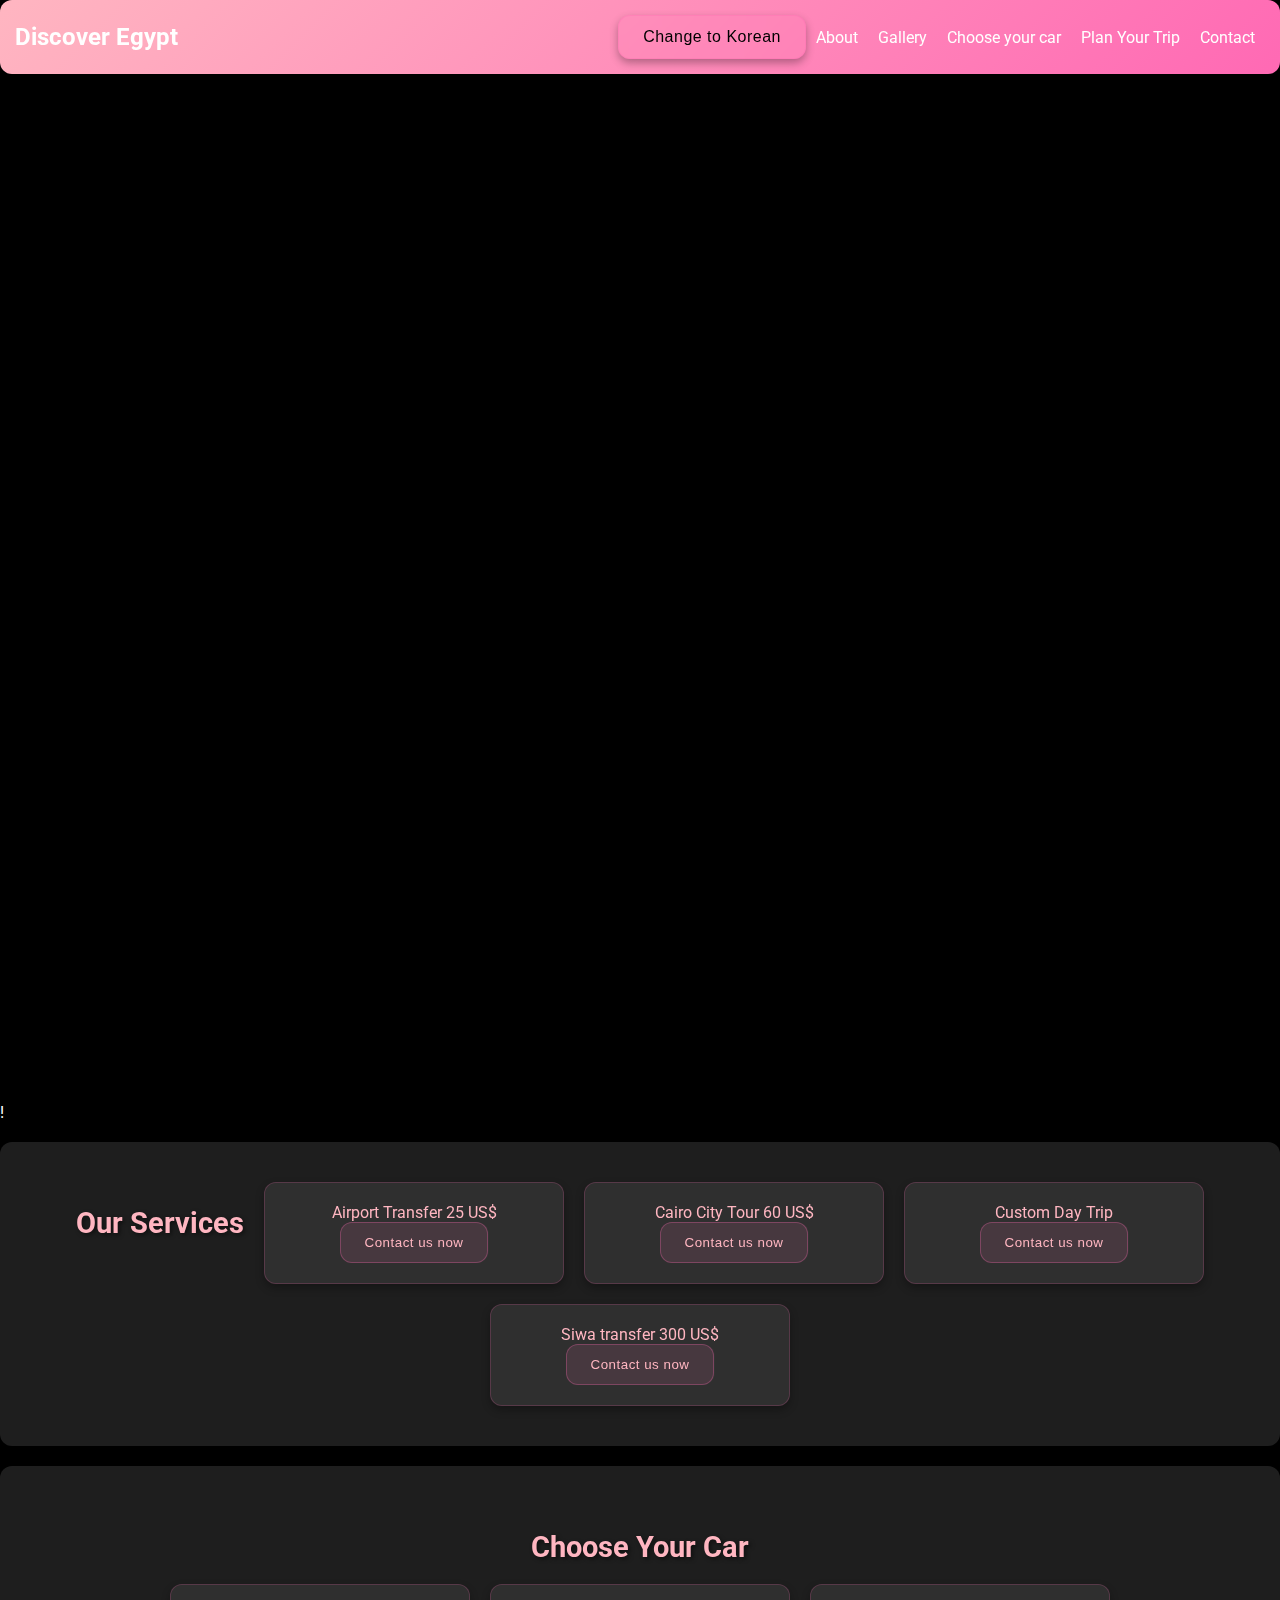
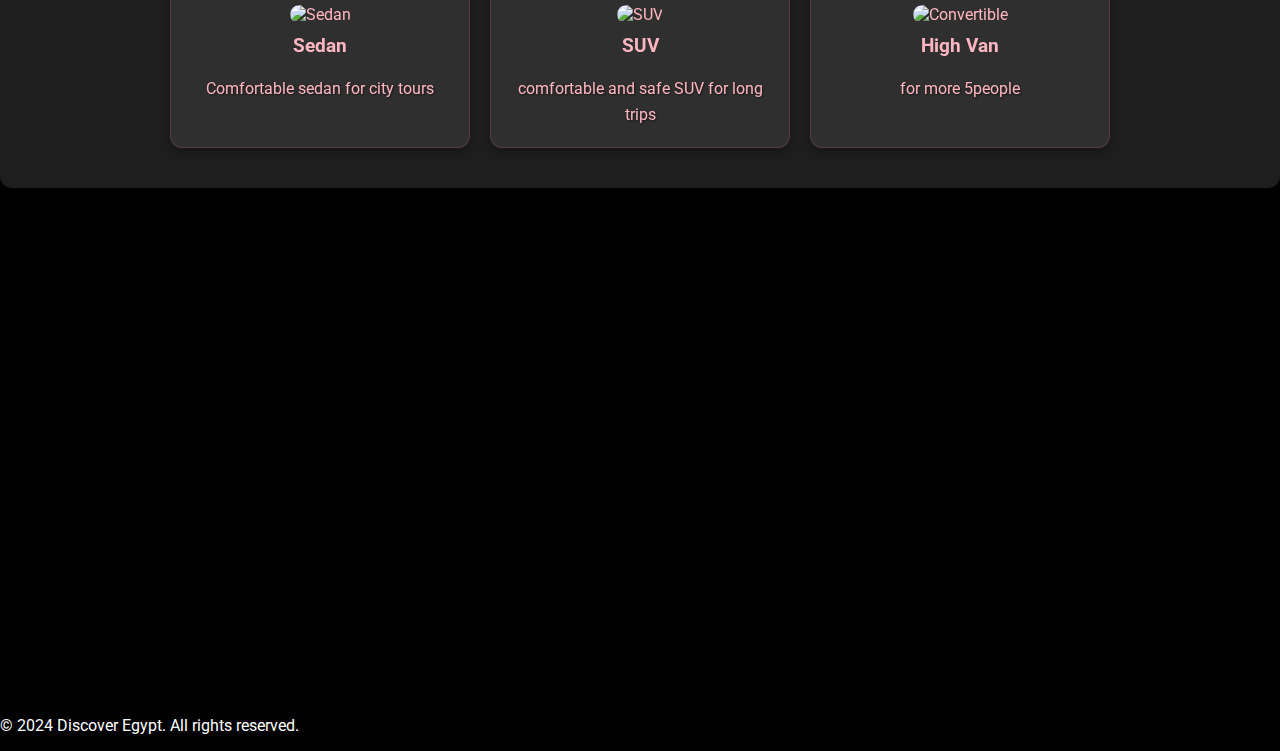
==== index.html @ d95c3686 "Update index.html" ====
<!DOCTYPE html>
<html lang="en">
<head>
    <meta charset="UTF-8">
    <meta name="viewport" content="width=device-width, initial-scale=1.0">
    <title>Discover Egypt - Plan Your Trip</title>
    <link href="https://fonts.googleapis.com/css2?family=Roboto:wght@300;400;700&display=swap" rel="stylesheet">
    <link rel="stylesheet" href="styles.css">
</head>
<body>
    <header>
        <h1 id="header-title">Discover Egypt</h1>
        <button id="language-toggle">Change to Korean</button>
        <nav>
            <a href="#about" class="nav-link">About</a>
            <a href="#Gallery" class="nav-link">Gallery</a>
            <a href="#chooseCar" class="nav-link">Choose your car</a>
            <a href="#trip-form" class="nav-link">Plan Your Trip</a>
            <a href="#contact" class="nav-link">Contact</a>
        </nav>
    </header>

    <!-- About Section (English) -->
    <section id="about" class="fade-in english">
        <h2>About Us</h2>
        <p>
            Discover Egypt offers the ultimate guide to exploring the beauty and history of Egypt. From majestic pyramids to serene beaches, our mission is to help you experience the wonders of Egypt.
        </p>
    </section>

    <!-- About Section (Korean) -->
    <section id="about-korean" class="fade-in korean">
        <h2>우리에 대해</h2>
        <p>
            Discover Egypt는 이집트의 아름다움과 역사를 탐험할 수 있는 궁극적인 가이드를 제공합니다. 웅장한 피라미드부터 평화로운 해변까지, 우리의 임무는 여러분이 이집트의 경이로움을 경험할 수 있도록 돕는 것입니다.
        </p>
    </section>

    <!-- Gallery Section (English) -->
    <section id="Gallery" class="fade-in english">
        <h2>Gallery</h2>
        <div class="carousel">
            <div class="carousel-wrapper">
                <div class="carousel-item">
                    <figure>
                        <img src="https://images.pexels.com/photos/3185480/pexels-photo-3185480.jpeg?auto=compress&cs=tinysrgb&w=1260&h=750&dpr=2" alt="Pyramids">
                        <figcaption>Pyramids</figcaption>
                    </figure>
                </div>
                <div class="carousel-item">
                    <figure>
                        <img src="https://images.pexels.com/photos/6523537/pexels-photo-6523537.jpeg?auto=compress&cs=tinysrgb&w=1260&h=750&dpr=2" alt="Sakara Pyramid">
                        <figcaption>Saqqara pyramid</figcaption>
                    </figure>
                </div>
                <div class="carousel-item">
                    <figure>
                        <img src="https://images.unsplash.com/photo-1729956816147-92d4d2ef48ac?q=80&w=2670&auto=format&fit=crop&ixlib=rb-4.0.3&ixid=M3wxMjA3fDB8MHxwaG90by1wYWdlfHx8fGVufDB8fHx8fA%3D%3D" alt="khan El-khalili">
                        <figcaption>khan El-khalili</figcaption>
                    </figure>
                </div>
                <div class="carousel-item">
                    <figure>
                        <img src="https://d3rr2gvhjw0wwy.cloudfront.net/uploads/activity_headers/318035/2000x2000-0-70-60f838d50ea9538464db82be94c986f3.jpg" alt="Siwa salt lake">
                        <figcaption>Siwa salt lake</figcaption>
                    </figure>
                    <div class="carousel-item">
                        <figure>
                            <img src="https://images.pexels.com/photos/23030586/pexels-photo-23030586/free-photo-of-people-in-abu-simbel-in-egypt.jpeg?auto=compress&cs=tinysrgb&w=1260&h=750&dpr=2" alt="Luxor">
                            <figcaption>Luxor</figcaption>
                        </figure>
                </div>
            </div>
        </div>
    </section>

    <!-- Gallery Section (Korean) -->
    <section id="gallery-korean" class="fade-in korean">
        <h2>갤러리</h2>
        <div class="carousel">
            <div class="carousel-wrapper">
                <div class="carousel-item">
                    <figure>
                        <img src="https://images.pexels.com/photos/3185480/pexels-photo-3185480.jpeg?auto=compress&cs=tinysrgb&w=1260&h=750&dpr=2" alt="피라미드">
                        <figcaption>피라미드</figcaption>
                    </figure>
                </div>
                <div class="carousel-item">
                    <figure>
                        <img src="https://images.pexels.com/photos/6523537/pexels-photo-6523537.jpeg?auto=compress&cs=tinysrgb&w=1260&h=750&dpr=2" alt="사카라피라미드">
                        <figcaption>사카라피라미드</figcaption>
                    </figure>
                </div>
                <div class="carousel-item">
                    <figure>
                        <img src="https://images.unsplash.com/photo-1729956816147-92d4d2ef48ac?q=80&w=2670&auto=format&fit=crop&ixlib=rb-4.0.3&ixid=M3wxMjA3fDB8MHxwaG90by1wYWdlfHx8fGVufDB8fHx8fA%3D%3D" alt="칸앤칼릴리시장">
                        <figcaption>칸앤칼릴리시장</figcaption>
                    </figure>
                </div>
                <div class="carousel-item">
                    <figure>
                        <img src="https://d3rr2gvhjw0wwy.cloudfront.net/uploads/activity_headers/318035/2000x2000-0-70-60f838d50ea9538464db82be94c986f3.jpg" alt="시와-소금호수">
                        <figcaption>시와-소금호수</figcaption>
                    </figure>
                </div>
                <div class="carousel-item">
                    <figure>
                        <img src="https://images.pexels.com/photos/23030586/pexels-photo-23030586/free-photo-of-people-in-abu-simbel-in-egypt.jpeg?auto=compress&cs=tinysrgb&w=1260&h=750&dpr=2" alt="룩소르">
                        <figcaption>룩소르</figcaption>
                    </figure>
                </div>
            </div>
            </div>
        </div>
    </section>

 !<!-- Services Section -->
 <section id="services">
     <!-- English Version -->
     <div class="services-content" id="services-english">
         <h2>Our Services</h2>
         <div class="service-item">
             <span>Airport Transfer</span>
             <span class="price">25 US$</span>
             <button class="service-button">Contact us now</button>
         </div>
         <div class="service-item">
             <span>Cairo City Tour</span>
             <span class="price">60 US$</span>
             <button class="service-button">Contact us now</button>
         </div>
         <div class="service-item">
             <span>Custom Day Trip</span>
             <span class="price"></span>
             <button class="service-button">Contact us now</button>
         </div>
         <div class="service-item">
             <span>Siwa transfer</span>
             <span class="price">300 US$</span>
             <button class="service-button">Contact us now</button>
         </div>
     </div>
 
     <!-- Korean Version -->
     <div class="services-content" id="services-korean" style="display: none;">
         <h2>우리의 서비스</h2>
         <div class="service-item">
             <span>공항 픽업 서비스</span>
             <span class="price">25 US$</span>
             <!-- Removed button -->
         </div>
         <div class="service-item">
             <span>카이로 시티 투어</span>
             <span class="price">60 US 부터</span>
             <!-- Removed button -->
         </div>
         <div class="service-item">
             <span>다른지역 맞춤투어(맞춤투어)</span>
             <span class="price">문의하기</span>
             <!-- Removed button -->
         </div>
         <div class="service-item">
             <span>시와 왕복차량</span>
             <span class="price">300 US 부터</span>
             <!-- Removed button -->
         </div>

         <div class="service-item">
            <span>룩소르, 아스완 맞춤 일정가능</span>
         
            <!-- Removed button -->
            <div class="service-item">
                <span>카카오톡으로 모든 여정 문의시 할인가능</span>
        </div>
     </div>
 </section>

<!-- Choose Your Car Section -->
<section id="chooseCar">
    <h2 class="english">Choose Your Car</h2>
    <h2 class="korean">차량 선택</h2>
    <div class="car-gallery">
        <div class="car-item">
            <img src="path/to/sedan.jpg" alt="Sedan">
            <h3 class="english">Sedan</h3>
            <h3 class="korean">세단</h3>
            <p class="english">Comfortable sedan for city tours</p>
            <p class="korean">도시 투어를 위한 편안한 세단</p>
        </div>
        <div class="car-item">
            <img src="path/to/suv.jpg" alt="SUV">
            <h3 class="english">SUV</h3>
            <h3 class="korean">SUV</h3>
            <p class="english">comfortable and safe SUV for long trips</p>
            <p class="korean"> 안전하고 편안한 여정을 위한 차량</p>
        </div>
        <div class="car-item">
            <img src="https://images.unsplash.com/photo-1722088354375-3c64b4d994b6?q=80&w=2574&auto=format&fit=crop&ixlib=rb-4.0.3&ixid=M3wxMjA3fDB8MHxwaG90by1wYWdlfHx8fGVufDB8fHx8fA%3D%3D" alt="Convertible">
            <h3 class="english">High Van</h3>
            <h3 class="korean">벤 </h3>
            <p class="english">for more 5people</p>
            <p class="korean">5 인 이상을 위한 차량 (최대 10명)</p>
        </div>
    </div>
</section>

<!-- Plan Trip Section (English) -->
<section id="trip-form" class="fade-in english">
    <h2>Plan Your Trip</h2>
    <form id="tripFormEnglish">
        <select name="destination" required>
            <option value="" disabled selected>Choose a Destination</option>
            <option value="Cairo">Cairo</option>
            <option value="Luxor">Luxor</option>
            <option value="Aswan">Aswan</option>
        </select>
        <input type="date" name="travel-date" required>
        <input type="number" name="travelers" placeholder="Number of Travelers" required>
        <textarea name="message" placeholder="Additional Information"></textarea>
        <input type="email" name="email" placeholder="Your Email" required>
        <!-- Honeypot input to prevent spam -->
        <input type="hidden" name="_gotcha" style="display:none !important">
        <button type="submit">Submit</button>
    </form>
</section>

<!-- Plan Trip Section (Korean) -->
<section id="trip-form-korean" class="fade-in korean">
    <h2>예약문의</h2>
    <form id="tripFormKorean">
        <select name="destination" required>
            <option value="" disabled selected>목적지 선택</option>
            <option value="Cairo">카이로</option>
            <option value="Luxor">룩소르</option>
            <option value="Aswan">아스완</option>
        </select>
        <input type="date" name="travel-date" required>
        <input type="number" name="travelers" placeholder="여행자 수" required>
        <textarea name="message" placeholder="인원/날짜(0박0일)/캐리어갯수"></textarea>
        <input type="email" name="email" placeholder="이메일" required>
        <!-- Honeypot input to prevent spam -->
        <input type="hidden" name="_gotcha" style="display:none !important">
        <button type="submit">제출</button>
    </form>
</section>

<!-- Include EmailJS SDK -->
<script src="https://cdn.emailjs.com/dist/email.min.js"></script>
<script>
    (function () {
        emailjs.init("01VhV64gOdkVKx9jQ"); // Replace with your EmailJS user ID
    })();

    document.getElementById('tripFormEnglish').addEventListener('submit', function(event) {
        event.preventDefault();
        emailjs.sendForm('service_stb1w38', 'template_ue5kf3f', this)
            .then(function() {
                alert('Your trip plan has been submitted successfully!');
            }, function(error) {
                alert('Failed to submit your trip plan. Please try again.');
            });
    });

    document.getElementById('tripFormKorean').addEventListener('submit', function(event) {
        event.preventDefault();
        emailjs.sendForm('service_stb1w38', 'template_ue5kf3f', this)
            .then(function() {
                alert('여행 계획이 성공적으로 제출되었습니다!');
            }, function(error) {
                alert('여행 계획 제출에 실패했습니다. 다시 시도해 주세요.');
            });
    });
</script>

<!-- Contact Us Section (English) -->
<section id="contact" class="fade-in english">
    <h2>Contact Us</h2>
    <div class="contact-methods">
        <a href="https://api.whatsapp.com/send?phone=YOUR_PHONE_NUMBER" target="_blank" class="contact-link">
            <img src="https://upload.wikimedia.org/wikipedia/commons/thumb/6/6b/WhatsApp.svg/1024px-WhatsApp.svg.png" class="contact-icon">
            <span>Contact us on WhatsApp</span>
        </a>
        <a href="https://open.kakao.com/o/YOUR_KAKAO_LINK" target="_blank" class="contact-link">
            <img src="https://upload.wikimedia.org/wikipedia/commons/thumb/e/e3/KakaoTalk_logo.svg/1200px-KakaoTalk_logo.svg.png" class="contact-icon">
            <span>Contact us on KakaoTalk</span>
        </a>
    </div>
</section>

<!-- Contact Us Section (Korean) -->
<section id="contact-korean" class="fade-in korean">
    <h2>문의하기</h2>
    <div class="contact-methods">
        <a href="https://api.whatsapp.com/send?phone=YOUR_PHONE_NUMBER" target="_blank" class="contact-link">
            <img src="https://upload.wikimedia.org/wikipedia/commons/thumb/6/6b/WhatsApp.svg/1024px-WhatsApp.svg.png" class="contact-icon">
            <span>WhatsApp으로 문의하기</span>
        </a>
        <a href="https://open.kakao.com/o/YOUR_KAKAO_LINK" target="_blank" class="contact-link">
            <img src="https://upload.wikimedia.org/wikipedia/commons/thumb/e/e3/KakaoTalk_logo.svg/1200px-KakaoTalk_logo.svg.png" class="contact-icon">
            <span>카카오톡으로 문의하기</span>
        </a>
    </div>
</section>

    <footer>
        <p>&copy; 2024 Discover Egypt. All rights reserved.</p>
    </footer>

    <button id="back-to-top">Top</button>

    <div id="imageViewerContainer"></div>
    
    <!-- Image Viewer Container -->
    <div id="fullscreenViewer" class="fullscreen-viewer">
        <div class="viewer-content">
            <img src="" alt="Enlarged view">
            <button class="close-button">&times;</button>
        </div>
    </div>

    <script src="scripts.js"></script>

    <style>
        .contact-methods {
            display: flex;
            flex-direction: column;
            align-items: center;
            gap: 20px;
            margin-top: 20px;
        }
        .contact-link {
            display: flex;
            align-items: center;
            text-decoration: none;
            color: #333;
            font-size: 18px;
            transition: color 0.3s ease;
        }
        .contact-link:hover {
            color: #007BFF;
        }
        .contact-icon {
            width: 40px;
            height: 40px;
            margin-right: 10px;
        }
    </style>
</body>
</html>
---- styles.css ----
/* General Styling */
body {
    font-family: 'Roboto', sans-serif;
    margin: 0;
    padding: 0;
    background: #000000; /* Ensured background is black */
    color: #ffffff;
}

header {
    display: flex;
    justify-content: space-between;
    align-items: center;
    padding: 15px;
    background: var(--gradient-primary);
    color: #ffffff; /* Ensured text color is white */
    box-shadow: 0 4px 8px rgba(0, 0, 0, 0.3);
    border-radius: var(--border-radius);
    backdrop-filter: blur(5px);
    transition: var(--transition-smooth);
}

header h1 {
    margin: 0;
    font-size: 1.5rem;
}

nav {
    display: flex;
}

nav a {
    margin: 0 10px;
    color: #ffffff; /* Ensured text color is white */
    text-decoration: none;
    font-size: 1rem;
    transition: color 0.3s;
}

nav a:hover {
    color: #ffb6c1;
}

/* Language Button */
#language-toggle {
    background: rgba(255, 105, 180, 0.1);
    color: #000000; /* Ensured text color is black */
    border: 1px solid rgba(255, 105, 180, 0.3);
    padding: 12px 24px;
    font-size: 1rem;
    cursor: pointer;
    border-radius: var(--border-radius);
    margin-left: auto;
    box-shadow: 0 4px 8px rgba(0, 0, 0, 0.3);
    backdrop-filter: blur(5px);
    transition: var(--transition-smooth);
    font-weight: 500;
    letter-spacing: 0.5px;
}

#language-toggle:hover {
    background: var(--gradient-primary);
    transform: translateY(-2px);
    box-shadow: var(--shadow-soft);
}

/* Section Styles */
section {
    padding: 40px 20px;
    background: #1e1e1e; /* Dark background for sections */
    text-align: center;
    transition: opacity 0.5s ease-in-out;
    border-radius: var(--border-radius);
    box-shadow: 0 4px 8px rgba(0, 0, 0, 0.3);
    margin: 20px 0;
    backdrop-filter: blur(5px);
    transition: var(--transition-smooth);
}

section h2 {
    color: #ffb6c1;
    margin-bottom: 20px;
    font-size: 1.8rem;
    text-shadow: 2px 2px 4px rgba(0, 0, 0, 0.5);
}

section p {
    max-width: 800px;
    margin: auto;
    line-height: 1.6;
    font-size: 1rem;
    text-shadow: 1px 1px 2px rgba(0, 0, 0, 0.5);
}

/* Plan Your Trip Form */
#tripForm {
    display: flex;
    flex-direction: column;
    align-items: center;
    gap: 20px;
    width: 100%;
    max-width: 1200px;
    margin: 0 auto;
    padding: 20px;
}

#tripForm .form-group {
    display: flex;
    flex-direction: column;
    width: 100%;
    max-width: 500px;
    margin: 10px 0;
}

#tripForm .form-group label {
    margin-bottom: 5px;
    color: #ffb6c1;
}

#tripForm select,
#tripForm input,
#tripForm textarea,
#tripForm button {
    width: 100%;
    padding: 15px;
    border: none;
    border-radius: var(--border-radius);
    font-size: 1rem;
    box-shadow: 0 4px 8px rgba(0, 0, 0, 0.3);
    background: #333333;
    color: #ffb6c1;
    transition: var(--transition-smooth);
    backdrop-filter: blur(5px);
    border: 1px solid rgba(255, 105, 180, 0.2);
}

#tripForm select option {
    background: #333333;
    color: #ffb6c1;
}

#tripForm button {
    background: #ff69b4;
    color: #fff;
    cursor: pointer;
}

#tripForm button:hover {
    background: #ff1493;
}

/* Our Services Section */
.services-content {
    display: flex;
    flex-wrap: wrap;
    justify-content: center;
    gap: 20px;
}

#services-english,
#services-korean {
    width: 100%;
    transition: display 0.3s ease;
}

.show-korean #services-english {
    display: none;
}

.show-korean #services-korean {
    display: flex !important;
    flex-wrap: wrap;
    justify-content: center;
    gap: 20px;
}

.service-item {
    background: rgba(51, 51, 51, 0.8); /* Dark background */
    color: #ffb6c1; /* Pink text */
    padding: 20px;
    border-radius: var(--border-radius);
    box-shadow: 0 4px 8px rgba(0, 0, 0, 0.3);
    text-align: center;
    transition: transform 0.3s ease, box-shadow 0.3s ease;
    flex: 1;
    min-width: 250px;
    max-width: 300px;
    backdrop-filter: blur(5px);
    border: 1px solid rgba(255, 105, 180, 0.2);
    transition: var(--transition-smooth);
}

.service-item:hover {
    transform: translateY(-5px) scale(1.02);
    box-shadow: var(--shadow-soft);
    border-color: rgba(255, 105, 180, 0.4);
}

/* Contact Us Section */
#contact a {
    color: #ffb6c1; /* Pink text */
    text-decoration: none;
    transition: color 0.3s;
}

#contact a:hover {
    color: #ff69b4;
}

/* Smooth Transitions */
html {
    scroll-behavior: smooth;
}

.fade-in {
    opacity: 0;
    transition: opacity 0.5s ease-in-out;
}

.fade-in.visible {
    opacity: 1;
}

/* Back to Top Button */
#back-to-top {
    position: fixed;
    bottom: 20px;
    right: 20px;
    background: rgba(255, 105, 180, 0.1);
    color: #000000; /* Ensured text color is black */
    border: 1px solid rgba(255, 105, 180, 0.3);
    padding: 12px 24px;
    font-size: 1rem;
    cursor: pointer;
    border-radius: var(--border-radius);
    display: none;
    box-shadow: 0 4px 8px rgba(0, 0, 0, 0.3);
    backdrop-filter: blur(5px);
    transition: var(--transition-smooth);
    font-weight: 500;
    letter-spacing: 0.5px;
}

#back-to-top:hover {
    background: var(--gradient-primary);
    transform: translateY(-2px);
    box-shadow: var(--shadow-soft);
}

/* Carousel Styles */
.carousel {
    position: relative;
    overflow: hidden;
    width: 100%;
    max-width: 800px;
    margin: 0 auto;
    border-radius: var(--border-radius);
    box-shadow: 0 4px 8px rgba(0, 0, 0, 0.3);
    display: flex;
    flex-direction: column;
    overflow: hidden;
    backdrop-filter: blur(5px);
}

.carousel img {
    width: 100%;
    max-height: 800px; /* Increased size */
    object-fit: cover;
    transition: transform 0.3s ease, box-shadow 0.3s ease;
    border-radius: var(--border-radius);
    margin-bottom: 20px;
    transition: var(--transition-smooth);
}

.carousel img:hover {
    transform: scale(1.05);
    box-shadow: 0 4px 20px rgba(0, 0, 0, 0.5);
}

.carousel-wrapper {
    display: flex;
    flex-direction: column;
    transition: transform 0.5s ease;
}

.carousel-item {
    margin: 20px 0;
}

/* Hide Korean content by default */
.korean {
    display: none;
}

/* Show Korean content when activated */
.show-korean .korean {
    display: block;
}

.show-korean .english {
    display: none;
}

/* Modal Styles */
.modal {
    display: none;
    position: fixed;
    z-index: 999;
    padding-top: 50px;
    left: 0;
    top: 0;
    width: 100%;
    height: 100%;
    background-color: rgba(0, 0, 0, 0.9); /* Dark background */
}

.modal-content {
    margin: auto;
    display: block;
    width: 90%;
    max-width: 1200px;
    max-height: 90vh;
    object-fit: contain;
    background: #1e1e1e; /* Dark background */
    border: 1px solid #ff69b4;
    border-radius: var(--border-radius);
    backdrop-filter: blur(15px);
}

.close {
    position: absolute;
    right: 35px;
    top: 15px;
    color: #f1f1f1; /* Light color for close button */
    font-size: 40px;
    font-weight: bold;
    cursor: pointer;
}

#modalCaption {
    margin: auto;
    display: block;
    width: 80%;
    max-width: 700px;
    text-align: center;
    color: #cccccc; /* Light color for caption */
    padding: 10px 0;
    height: 150px;
}

/* Full Screen Image Styles */
.fullscreen-image {
    position: fixed;
    top: 0;
    left: 0;
    right: 0;
    bottom: 0;
    z-index: 9999;
    background: rgba(0, 0, 0, 0.9);
    backdrop-filter: blur(5px);
}

.fullscreen-overlay {
    width: 100%;
    height: 100%;
    display: flex;
    justify-content: center;
    align-items: center;
    position: relative;
}

.fullscreen-overlay img {
    max-width: 90%;
    max-height: 90vh;
    object-fit: contain;
    border-radius: var(--border-radius);
    box-shadow: var(--shadow-soft);
    animation: fadeIn 0.3s ease-in-out;
}

.close-fullscreen {
    position: absolute;
    top: 20px;
    right: 20px;
    background: transparent;
    border: none;
    color: #fff;
    font-size: 2rem;
    cursor: pointer;
    padding: 10px;
    transition: var(--transition-smooth);
}

.close-fullscreen:hover {
    transform: scale(1.1);
    color: #ffb6c1;
}

@keyframes fadeIn {
    from { opacity: 0; transform: scale(0.9); }
    to { opacity: 1; transform: scale(1); }
}

/* Fullscreen Image Viewer */
.fullscreen-viewer {
    position: fixed;
    top: 0;
    left: 0;
    width: 100%;
    height: 100%;
    background: rgba(0, 0, 0, 0.95);
    display: none;
    opacity: 0;
    z-index: 99999;
    transition: opacity 0.3s ease;
}

.fullscreen-viewer.active {
    display: flex;
    opacity: 1;
}

.viewer-content {
    position: relative;
    width: 100%;
    height: 100%;
    display: flex;
    align-items: center;
    justify-content: center;
}

.viewer-content img {
    max-width: 90%;
    max-height: 90vh;
    object-fit: contain;
    transform: scale(0.95);
    transition: transform 0.3s ease;
}

.fullscreen-viewer.active img {
    transform: scale(1);
}

.close-button {
    position: absolute;
    top: 20px;
    right: 20px;
    background: transparent;
    border: none;
    color: white;
    font-size: 40px;
    cursor: pointer;
    padding: 10px;
    z-index: 100000;
}

.close-button:hover {
    color: #ff69b4;
}

/* Image Viewer Styles */
.image-viewer-overlay {
    position: fixed;
    top: 0;
    left: 0;
    width: 100%;
    height: 100%;
    background-color: rgba(0, 0, 0, 0.95);
    z-index: 99999;
    display: none;
    opacity: 0;
    transition: opacity 0.3s ease;
}

.image-viewer-overlay.active {
    display: flex;
    opacity: 1;
    justify-content: center;
    align-items: center;
}

.image-viewer-content {
    position: relative;
    max-width: 90%;
    max-height: 90vh;
}

.image-viewer-content img {
    max-width: 100%;
    max-height: 90vh;
    object-fit: contain;
    transform: scale(0.95);
    transition: transform 0.3s ease;
}

.image-viewer-overlay.active img {
    transform: scale(1);
}

.image-viewer-close {
    position: absolute;
    top: -40px;
    right: -40px;
    color: white;
    font-size: 30px;
    cursor: pointer;
    padding: 10px;
}

/* Responsive Design */
@media (max-width: 768px) {
    header {
        flex-direction: column;
        align-items: flex-start;
    }

    nav {
        flex-direction: column;
        align-items: flex-start;
    }

    nav a {
        margin: 5px 0;
    }

    #language-toggle {
        margin: 10px 0;
    }

    section {
        padding: 30px 15px;
    }

    section h2 {
        font-size: 1.5rem;
    }

    section p {
        font-size: 0.9rem;
    }

    .carousel img {
        max-height: 500px; /* Increased size for mobile */
    }

    :root {
        --border-radius: 8px;
    }
    
    .service-item {
        margin: 10px;
    }
    
    input,
    select,
    textarea,
    button {
        padding: 14px 20px;
    }
}

/* Accessibility Improvements */
* {
    box-sizing: border-box;
}

*:focus {
    outline: none;
    box-shadow: 0 0 0 3px rgba(255, 182, 193, 0.3);
}

*:focus-visible {
    outline: none;
    box-shadow: 0 0 0 2px #ffb6c1;
}

/* Performance Optimizations */
img {
    width: 100%;
    height: 100%;
    object-fit: cover;
}

img.lazy {
    width: 100%;
    height: 100%;
    object-fit: cover;
    opacity: 0;
    transition: opacity 0.5s ease-in-out;
}

img.lazy.loaded {
    opacity: 1;
}

/* Full-size Image on Click */
img.full-size {
    display: none;
    position: fixed;
    z-index: 1000;
    top: 50%;
    left: 50%;
    transform: translate(-50%, -50%);
    max-width: 100%;
    max-height: 100%;
    border-radius: 0;
    box-shadow: 0 4px 20px rgba(0, 0, 0, 0.5);
}

img.full-size.visible {
    display: block;
}

/* Form Elements */
input,
select,
textarea,
button {
    background: rgba(51, 51, 51, 0.8);
    color: #ffb6c1;
    border: 1px solid rgba(255, 105, 180, 0.3);
    transition: var(--transition-smooth);
    backdrop-filter: blur(5px);
    border-radius: var(--border-radius);
}

input:hover,
select:hover,
textarea:hover,
button:hover {
    background: rgba(51, 51, 51, 0.9);
    border-color: rgba(255, 105, 180, 0.6);
    box-shadow: 0 0 15px rgba(255, 182, 193, 0.2);
}

input:focus,
select:focus,
textarea:focus,
button:focus {
    background: rgba(51, 51, 51, 1);
    border-color: #ff69b4;
    box-shadow: 0 0 20px rgba(255, 182, 193, 0.3);
    outline: none;
}

/* Plan Your Trip Form Updates */
#tripForm select,
#tripForm input,
#tripForm textarea {
    background: rgba(51, 51, 51, 0.8);
    color: #ffb6c1;
    border: 1px solid rgba(255, 105, 180, 0.3);
}

#tripForm select option {
    background: #333333;
    color: #ffb6c1;
}

/* Service Items */
.service-item button,
.service-button {
    background: rgba(255, 105, 180, 0.1);
    color: #ffb6c1;
    border: 1px solid rgba(255, 105, 180, 0.3);
    border-radius: var(--border-radius);
    backdrop-filter: blur(5px);
    transition: var(--transition-smooth);
    padding: 12px 24px;
    font-weight: 500;
    letter-spacing: 0.5px;
}

.service-item button:hover,
.service-button:hover {
    background: var(--gradient-primary);
    transform: translateY(-2px);
    box-shadow: var(--shadow-soft);
}

/* Form Submit Buttons */
input[type="submit"],
button[type="submit"] {
    background: rgba(255, 105, 180, 0.1);
    color: #ffb6c1;
    border: 1px solid rgba(255, 105, 180, 0.3);
    padding: 12px 25px;
    font-weight: 500;
    letter-spacing: 0.8px;
    text-transform: uppercase;
    transition: all 0.3s cubic-bezier(0.4, 0, 0.2, 1);
    border-radius: var(--border-radius);
    backdrop-filter: blur(5px);
    transition: var(--transition-smooth);
    padding: 12px 24px;
    font-weight: 500;
    letter-spacing: 0.5px;
}

input[type="submit"]:hover,
button[type="submit"]:hover {
    background: var(--gradient-primary);
    transform: translateY(-2px);
    box-shadow: var(--shadow-soft);
}

/* Placeholder Text Color */
::placeholder {
    color: rgba(255, 182, 193, 0.6);
    font-style: italic;
}

:-ms-input-placeholder {
    color: rgba(255, 182, 193, 0.6);
    font-style: italic;
}

::-ms-input-placeholder {
    color: rgba(255, 182, 193, 0.6);
    font-style: italic;
}

/* Form Focus Animation */
input:focus,
select:focus,
textarea:focus {
    transform: translateY(-1px);
}

/* Modern UI Updates */
:root {
    --border-radius: 12px;
    --transition-smooth: all 0.3s cubic-bezier(0.4, 0, 0.2, 1);
    --shadow-soft: 0 8px 30px rgba(0, 0, 0, 0.12);
    --gradient-primary: linear-gradient(135deg, #ffb6c1, #ff69b4);
}

.gallery-section {
    padding: 60px 20px;
    background-color: #444;
    color: #fff;
  }
  
  .gallery {
    display: flex;
    gap: 10px;
  }
  
  .gallery img {
    width: 100px;
    height: 100px;
    cursor: pointer;
    transition: transform 0.3s ease;
  }
  
  .gallery img:hover {
    transform: scale(1.1);
  }
  
  .modal {
    display: flex;
    justify-content: center;
    align-items: center;
    position: fixed;
    z-index: 1000;
    left: 0;
    top: 0;
    width: 100%;
    height: 100%;
    overflow: auto;
    background-color: rgba(0, 0, 0, 0.9);
  }
  
  .modal-content {
    max-width: 90%;
    max-height: 90%;
  }
  
  .close {
    position: absolute;
    top: 20px;
    right: 35px;
    color: #fff;
    font-size: 40px;
    font-weight: bold;
    transition: 0.3s;
  }
  
  .close:hover,
  .close:focus {
    color: #bbb;
    text-decoration: none;
    cursor: pointer;
  }
  
  .caption {
    margin: 15px;
    color: #ccc;
    text-align: center;
  }

/* Choose Your Car Section */
#chooseCar {
    padding: 40px 20px;
    background: #1e1e1e; /* Dark background for sections */
    text-align: center;
    transition: opacity 0.5s ease-in-out;
    border-radius: var(--border-radius);
    box-shadow: 0 4px 8px rgba(0, 0, 0, 0.3);
    margin: 20px 0;
    backdrop-filter: blur(5px);
    transition: var(--transition-smooth);
}

#chooseCar h2 {
    color: #ffb6c1;
    margin-bottom: 20px;
    font-size: 1.8rem;
    text-shadow: 2px 2px 4px rgba(0, 0, 0, 0.5);
}

#chooseCar .car-gallery {
    display: flex;
    flex-wrap: wrap;
    justify-content: center;
    gap: 20px;
}

#chooseCar .car-item {
    background: rgba(51, 51, 51, 0.8); /* Dark background */
    color: #ffb6c1; /* Pink text */
    padding: 20px;
    border-radius: var(--border-radius);
    box-shadow: 0 4px 8px rgba(0, 0, 0, 0.3);
    text-align: center;
    transition: transform 0.3s ease, box-shadow 0.3s ease;
    flex: 1;
    min-width: 250px;
    max-width: 300px;
    backdrop-filter: blur(5px);
    border: 1px solid rgba(255, 105, 180, 0.2);
    transition: var(--transition-smooth);
}

#chooseCar .car-item img {
    width: 100%;
    border-radius: var(--border-radius);
    transition: transform 0.3s ease, box-shadow 0.3s ease;
}

#chooseCar .car-item:hover {
    transform: translateY(-5px) scale(1.02);
    box-shadow: var(--shadow-soft);
    border-color: rgba(255, 105, 180, 0.4);
}

#chooseCar .car-item h3 {
    margin-top: 10px;
    font-size: 1.2rem;
    color: #ffb6c1;
}

#chooseCar .car-item p {
    font-size: 1rem;
    color: #ffb6c1;
}

/* Responsive Design for Choose Your Car Section */
@media (max-width: 768px) {
    #chooseCar .car-gallery {
        flex-direction: column;
        align-items: center;
    }

    #chooseCar .car-item {
        max-width: 100%;
    }
}
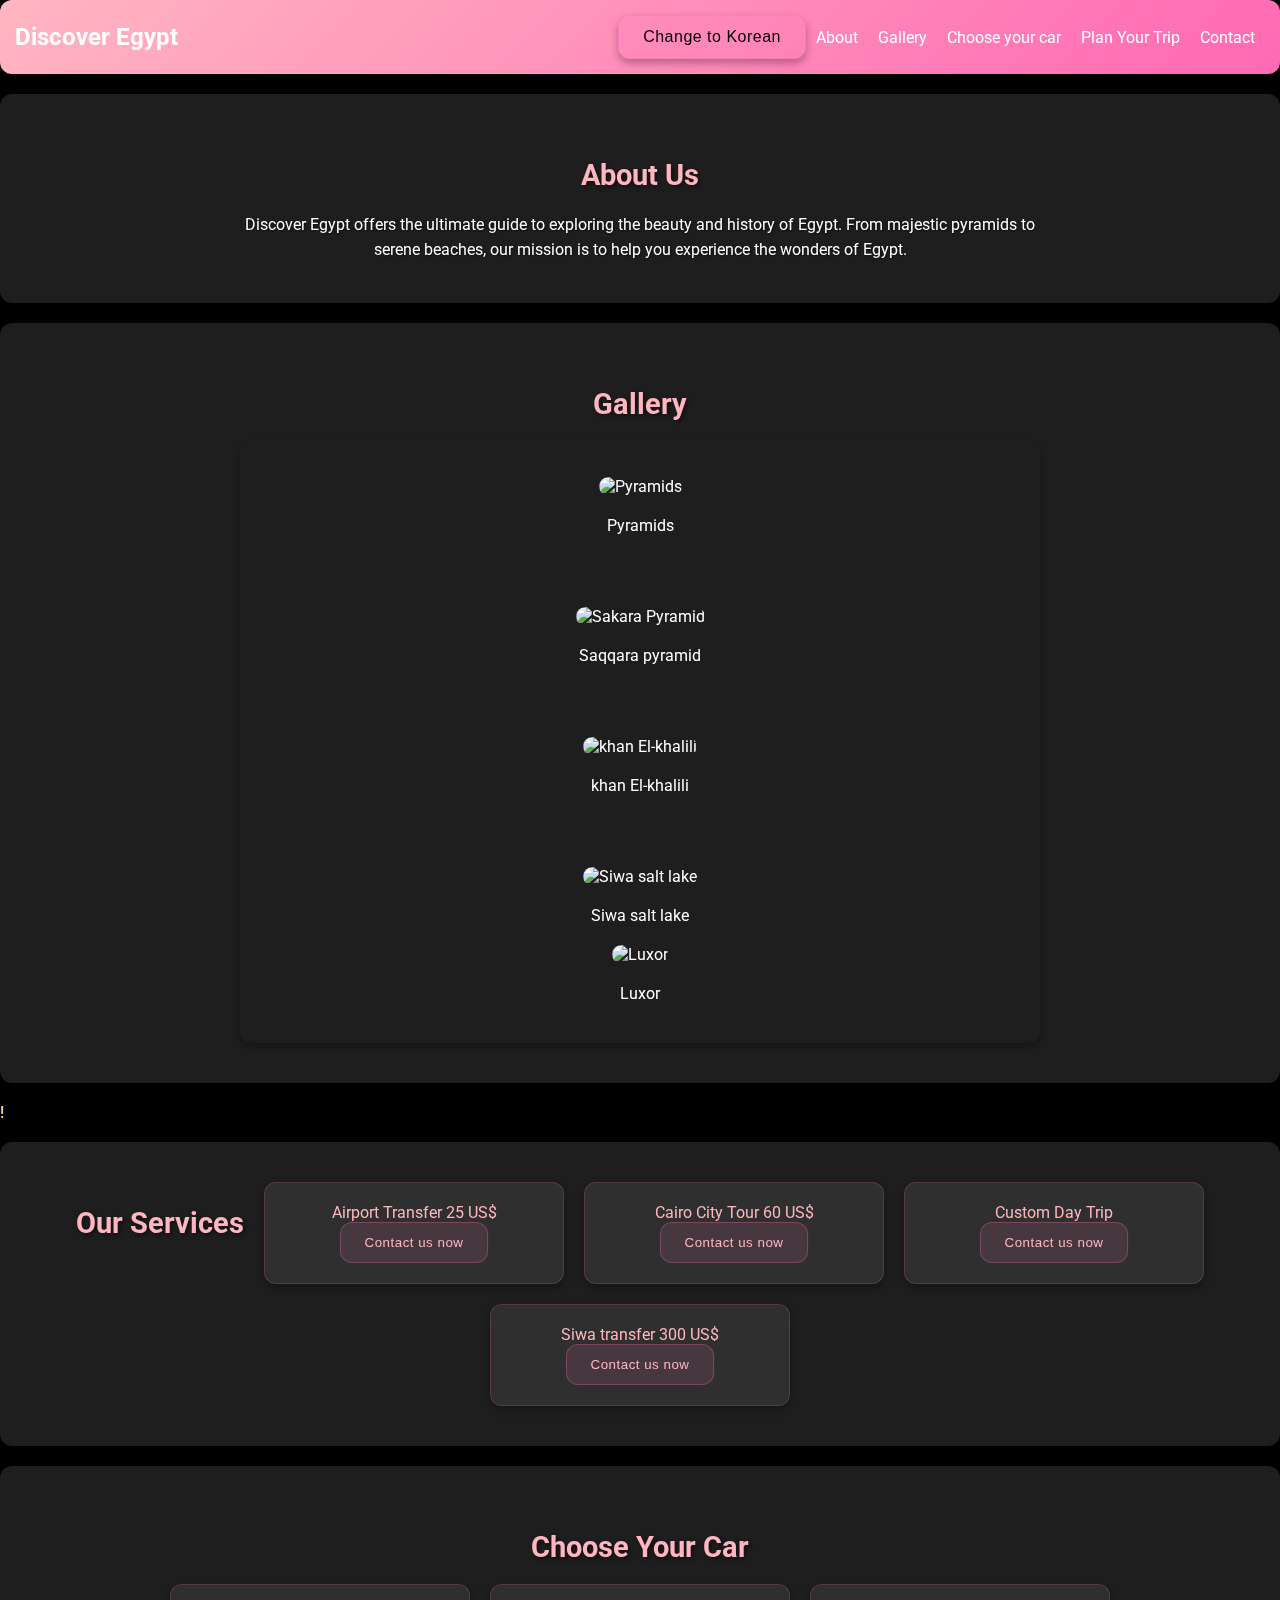
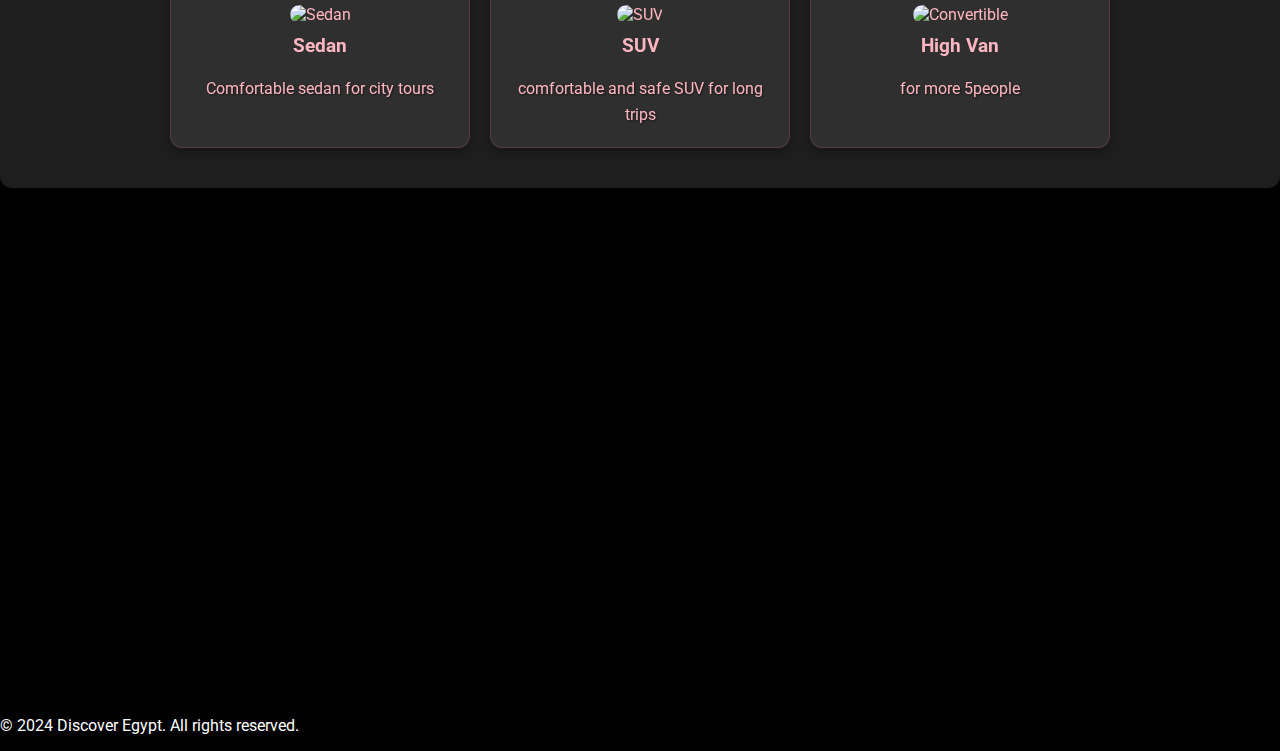
==== commit 901d9304: "Update index.html" ====
--- a/index.html
+++ b/index.html
@@ -253,7 +253,7 @@
 
     document.getElementById('tripFormEnglish').addEventListener('submit', function(event) {
         event.preventDefault();
-        emailjs.sendForm('service_stb1w38', 'template_ue5kf3f', this)
+        emailjs.sendForm('service_stb1w38', 'template_sch1m0h', this)
             .then(function() {
                 alert('Your trip plan has been submitted successfully!');
             }, function(error) {
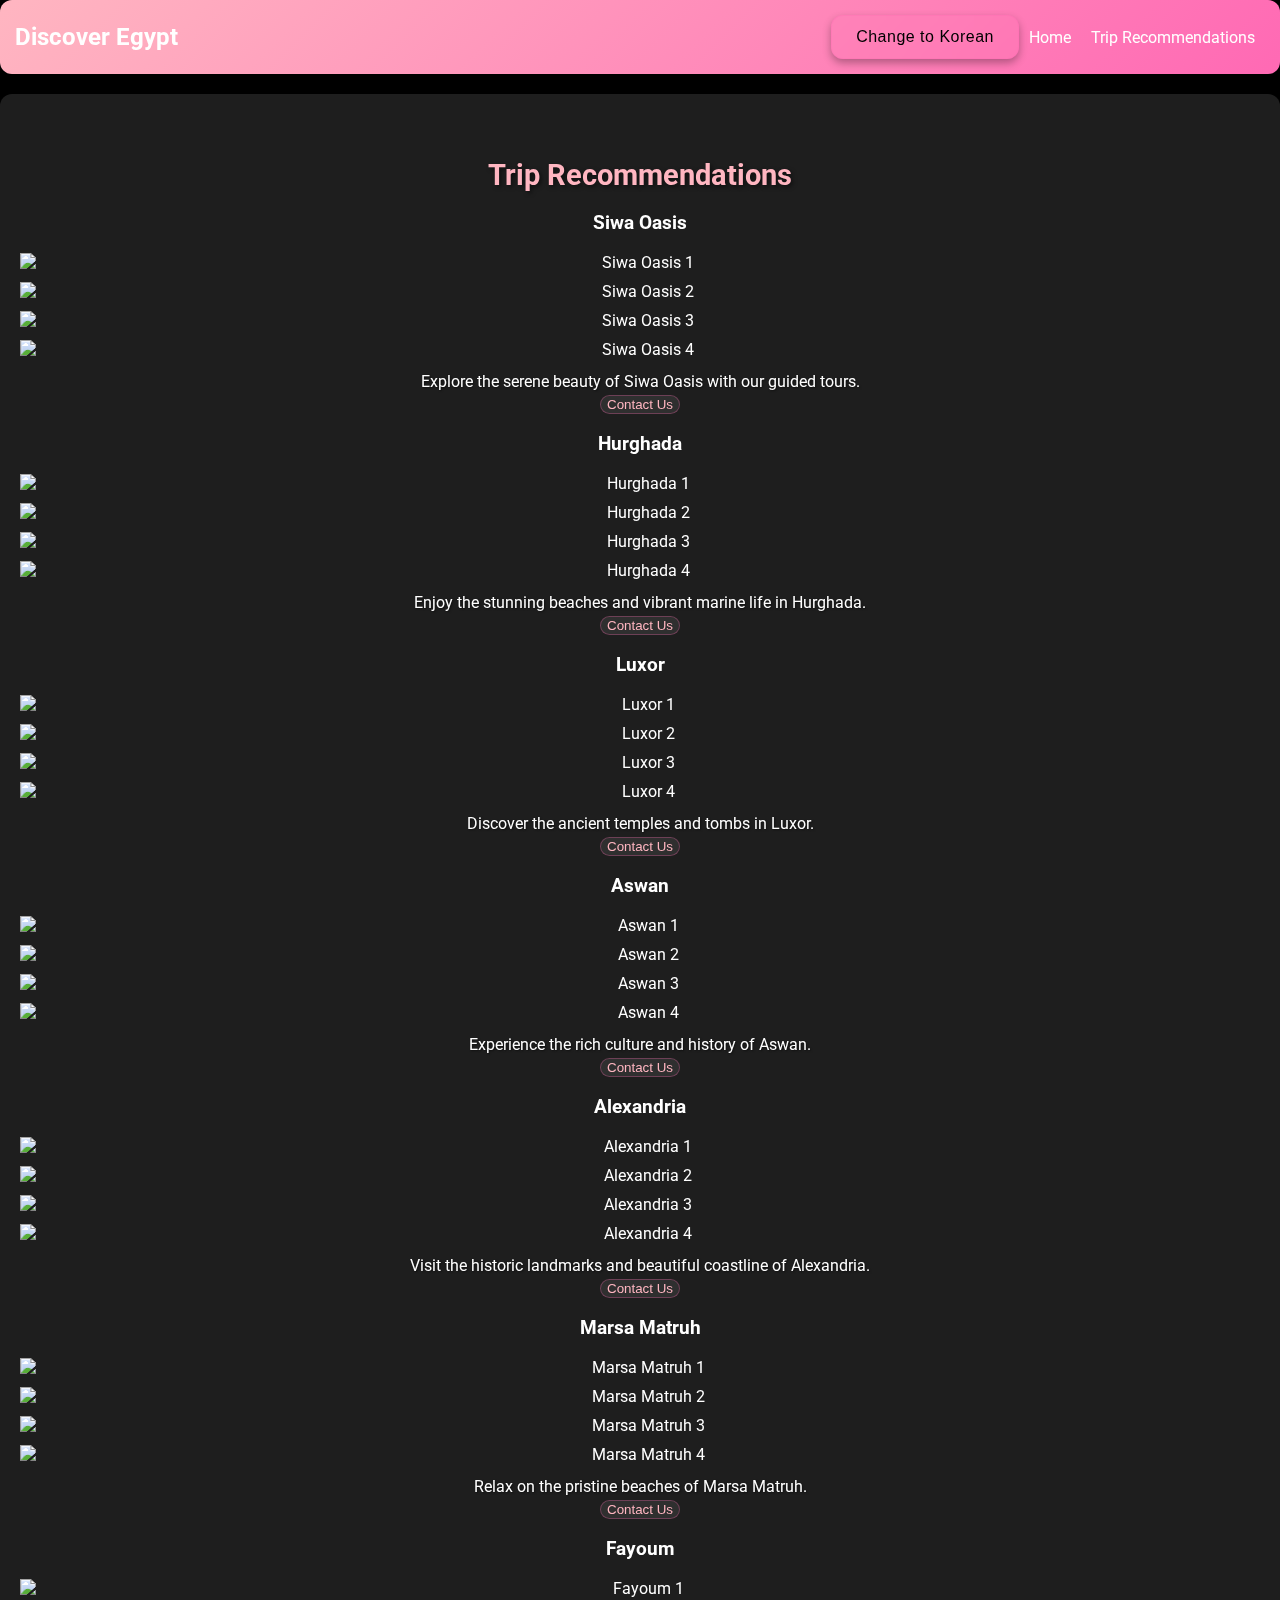
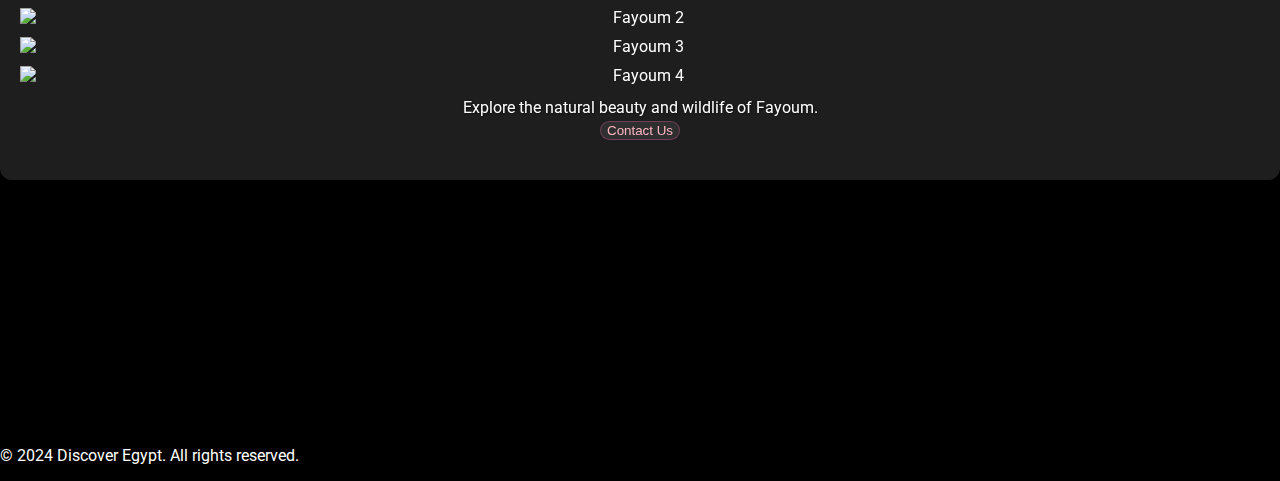
==== commit c21c0b5b: "Update index.html" ====
--- a/index.html
+++ b/index.html
@@ -3,284 +3,164 @@
 <head>
     <meta charset="UTF-8">
     <meta name="viewport" content="width=device-width, initial-scale=1.0">
-    <title>Discover Egypt - Plan Your Trip</title>
+    <title>Discover Egypt - Trip Recommendations</title>
     <link href="https://fonts.googleapis.com/css2?family=Roboto:wght@300;400;700&display=swap" rel="stylesheet">
     <link rel="stylesheet" href="styles.css">
+    <style>
+        .contact-icon {
+            width: 24px;
+            height: 24px;
+            vertical-align: middle;
+            margin-right: 8px;
+        }
+        .contact-link {
+            display: flex;
+            align-items: center;
+            margin-bottom: 10px;
+            color: pink;
+            text-decoration: none;
+        }
+        .contact-link:hover {
+            text-decoration: underline;
+        }
+        .contact-link span {
+            vertical-align: middle;
+        }
+        .trip-images img {
+            transition: transform 0.3s ease;
+            display: block;
+            margin: 10px 0;
+        }
+        .trip-images img:hover {
+            transform: scale(1.1);
+        }
+    </style>
 </head>
 <body>
     <header>
         <h1 id="header-title">Discover Egypt</h1>
         <button id="language-toggle">Change to Korean</button>
         <nav>
-            <a href="#about" class="nav-link">About</a>
-            <a href="#Gallery" class="nav-link">Gallery</a>
-            <a href="#chooseCar" class="nav-link">Choose your car</a>
-            <a href="#trip-form" class="nav-link">Plan Your Trip</a>
-            <a href="#contact" class="nav-link">Contact</a>
+            <a href="index.html" class="nav-link">Home</a>
+            <a href="#trip-recommendations" class="nav-link">Trip Recommendations</a>
         </nav>
     </header>
 
-    <!-- About Section (English) -->
-    <section id="about" class="fade-in english">
-        <h2>About Us</h2>
-        <p>
-            Discover Egypt offers the ultimate guide to exploring the beauty and history of Egypt. From majestic pyramids to serene beaches, our mission is to help you experience the wonders of Egypt.
-        </p>
-    </section>
-
-    <!-- About Section (Korean) -->
-    <section id="about-korean" class="fade-in korean">
-        <h2>우리에 대해</h2>
-        <p>
-            Discover Egypt는 이집트의 아름다움과 역사를 탐험할 수 있는 궁극적인 가이드를 제공합니다. 웅장한 피라미드부터 평화로운 해변까지, 우리의 임무는 여러분이 이집트의 경이로움을 경험할 수 있도록 돕는 것입니다.
-        </p>
-    </section>
-
-    <!-- Gallery Section (English) -->
-    <section id="Gallery" class="fade-in english">
-        <h2>Gallery</h2>
-        <div class="carousel">
-            <div class="carousel-wrapper">
-                <div class="carousel-item">
-                    <figure>
-                        <img src="https://images.pexels.com/photos/3185480/pexels-photo-3185480.jpeg?auto=compress&cs=tinysrgb&w=1260&h=750&dpr=2" alt="Pyramids">
-                        <figcaption>Pyramids</figcaption>
-                    </figure>
-                </div>
-                <div class="carousel-item">
-                    <figure>
-                        <img src="https://images.pexels.com/photos/6523537/pexels-photo-6523537.jpeg?auto=compress&cs=tinysrgb&w=1260&h=750&dpr=2" alt="Sakara Pyramid">
-                        <figcaption>Saqqara pyramid</figcaption>
-                    </figure>
-                </div>
-                <div class="carousel-item">
-                    <figure>
-                        <img src="https://images.unsplash.com/photo-1729956816147-92d4d2ef48ac?q=80&w=2670&auto=format&fit=crop&ixlib=rb-4.0.3&ixid=M3wxMjA3fDB8MHxwaG90by1wYWdlfHx8fGVufDB8fHx8fA%3D%3D" alt="khan El-khalili">
-                        <figcaption>khan El-khalili</figcaption>
-                    </figure>
-                </div>
-                <div class="carousel-item">
-                    <figure>
-                        <img src="https://d3rr2gvhjw0wwy.cloudfront.net/uploads/activity_headers/318035/2000x2000-0-70-60f838d50ea9538464db82be94c986f3.jpg" alt="Siwa salt lake">
-                        <figcaption>Siwa salt lake</figcaption>
-                    </figure>
-                    <div class="carousel-item">
-                        <figure>
-                            <img src="https://images.pexels.com/photos/23030586/pexels-photo-23030586/free-photo-of-people-in-abu-simbel-in-egypt.jpeg?auto=compress&cs=tinysrgb&w=1260&h=750&dpr=2" alt="Luxor">
-                            <figcaption>Luxor</figcaption>
-                        </figure>
-                </div>
+    <!-- Trip Recommendations Section -->
+    <section id="trip-recommendations">
+        <h2 class="english">Trip Recommendations</h2>
+        <h2 class="korean">여행 추천</h2>
+        <div class="trip-programs">
+            <div class="trip-item">
+                <h3 class="english">Siwa Oasis</h3>
+                <h3 class="korean">시와 오아시스</h3>
+                <div class="trip-images">
+                    <img src="https://example.com/siwa1.jpg" alt="Siwa Oasis 1">
+                    <img src="https://example.com/siwa2.jpg" alt="Siwa Oasis 2">
+                    <img src="https://example.com/siwa3.jpg" alt="Siwa Oasis 3">
+                    <img src="https://example.com/siwa4.jpg" alt="Siwa Oasis 4">
+                </div>
+                <p class="english">Explore the serene beauty of Siwa Oasis with our guided tours.</p>
+                <p class="korean">가이드 투어로 시와 오아시스의 평화로운 아름다움을 탐험하세요.</p>
+                <button class="contact-button english">Contact Us</button>
+                <button class="contact-button korean" onclick="location.href='#contact-korean'">문의하기</button>
+            </div>
+            <div class="trip-item">
+                <h3 class="english">Hurghada</h3>
+                <h3 class="korean">후르가다</h3>
+                <div class="trip-images">
+                    <img src="https://example.com/hurghada1.jpg" alt="Hurghada 1">
+                    <img src="https://example.com/hurghada2.jpg" alt="Hurghada 2">
+                    <img src="https://example.com/hurghada3.jpg" alt="Hurghada 3">
+                    <img src="https://example.com/hurghada4.jpg" alt="Hurghada 4">
+                </div>
+                <p class="english">Enjoy the stunning beaches and vibrant marine life in Hurghada.</p>
+                <p class="korean">후르가다의 아름다운 해변과 활기찬 해양 생물을 즐기세요.</p>
+                <button class="contact-button english">Contact Us</button>
+                <button class="contact-button korean" onclick="location.href='#contact-korean'">문의하기</button>
+            </div>
+            <div class="trip-item">
+                <h3 class="english">Luxor</h3>
+                <h3 class="korean">룩소르</h3>
+                <div class="trip-images">
+                    <img src="https://example.com/luxor1.jpg" alt="Luxor 1">
+                    <img src="https://example.com/luxor2.jpg" alt="Luxor 2">
+                    <img src="https://example.com/luxor3.jpg" alt="Luxor 3">
+                    <img src="https://example.com/luxor4.jpg" alt="Luxor 4">
+                </div>
+                <p class="english">Discover the ancient temples and tombs in Luxor.</p>
+                <p class="korean">룩소르의 고대 사원과 무덤을 발견하세요.</p>
+                <button class="contact-button english">Contact Us</button>
+                <button class="contact-button korean" onclick="location.href='#contact-korean'">문의하기</button>
+            </div>
+            <div class="trip-item">
+                <h3 class="english">Aswan</h3>
+                <h3 class="korean">아스완</h3>
+                <div class="trip-images">
+                    <img src="https://example.com/aswan1.jpg" alt="Aswan 1">
+                    <img src="https://example.com/aswan2.jpg" alt="Aswan 2">
+                    <img src="https://example.com/aswan3.jpg" alt="Aswan 3">
+                    <img src="https://example.com/aswan4.jpg" alt="Aswan 4">
+                </div>
+                <p class="english">Experience the rich culture and history of Aswan.</p>
+                <p class="korean">아스완의 풍부한 문화와 역사를 경험하세요.</p>
+                <button class="contact-button english">Contact Us</button>
+                <button class="contact-button korean" onclick="location.href='#contact-korean'">문의하기</button>
+            </div>
+            <div class="trip-item">
+                <h3 class="english">Alexandria</h3>
+                <h3 class="korean">알렉산드리아</h3>
+                <div class="trip-images">
+                    <img src="https://example.com/alexandria1.jpg" alt="Alexandria 1">
+                    <img src="https://example.com/alexandria2.jpg" alt="Alexandria 2">
+                    <img src="https://example.com/alexandria3.jpg" alt="Alexandria 3">
+                    <img src="https://example.com/alexandria4.jpg" alt="Alexandria 4">
+                </div>
+                <p class="english">Visit the historic landmarks and beautiful coastline of Alexandria.</p>
+                <p class="korean">알렉산드리아의 역사적인 랜드마크와 아름다운 해안을 방문하세요.</p>
+                <button class="contact-button english">Contact Us</button>
+                <button class="contact-button korean" onclick="location.href='#contact-korean'">문의하기</button>
+            </div>
+            <div class="trip-item">
+                <h3 class="english">Marsa Matruh</h3>
+                <h3 class="korean">마르사 마트루</h3>
+                <div class="trip-images">
+                    <img src="https://example.com/marsa1.jpg" alt="Marsa Matruh 1">
+                    <img src="https://example.com/marsa2.jpg" alt="Marsa Matruh 2">
+                    <img src="https://example.com/marsa3.jpg" alt="Marsa Matruh 3">
+                    <img src="https://example.com/marsa4.jpg" alt="Marsa Matruh 4">
+                </div>
+                <p class="english">Relax on the pristine beaches of Marsa Matruh.</p>
+                <p class="korean">마르사 마트루의 깨끗한 해변에서 휴식을 취하세요.</p>
+                <button class="contact-button english">Contact Us</button>
+                <button class="contact-button korean" onclick="location.href='#contact-korean'">문의하기</button>
+            </div>
+            <div class="trip-item">
+                <h3 class="english">Fayoum</h3>
+                <h3 class="korean">파이윰</h3>
+                <div class="trip-images">
+                    <img src="https://example.com/fayoum1.jpg" alt="Fayoum 1">
+                    <img src="https://example.com/fayoum2.jpg" alt="Fayoum 2">
+                    <img src="https://example.com/fayoum3.jpg" alt="Fayoum 3">
+                    <img src="https://example.com/fayoum4.jpg" alt="Fayoum 4">
+                </div>
+                <p class="english">Explore the natural beauty and wildlife of Fayoum.</p>
+                <p class="korean">파이윰의 자연미와 야생 동물을 탐험하세요.</p>
+                <button class="contact-button english">Contact Us</button>
+                <button class="contact-button korean" onclick="location.href='#contact-korean'">문의하기</button>
             </div>
         </div>
     </section>
 
-    <!-- Gallery Section (Korean) -->
-    <section id="gallery-korean" class="fade-in korean">
-        <h2>갤러리</h2>
-        <div class="carousel">
-            <div class="carousel-wrapper">
-                <div class="carousel-item">
-                    <figure>
-                        <img src="https://images.pexels.com/photos/3185480/pexels-photo-3185480.jpeg?auto=compress&cs=tinysrgb&w=1260&h=750&dpr=2" alt="피라미드">
-                        <figcaption>피라미드</figcaption>
-                    </figure>
-                </div>
-                <div class="carousel-item">
-                    <figure>
-                        <img src="https://images.pexels.com/photos/6523537/pexels-photo-6523537.jpeg?auto=compress&cs=tinysrgb&w=1260&h=750&dpr=2" alt="사카라피라미드">
-                        <figcaption>사카라피라미드</figcaption>
-                    </figure>
-                </div>
-                <div class="carousel-item">
-                    <figure>
-                        <img src="https://images.unsplash.com/photo-1729956816147-92d4d2ef48ac?q=80&w=2670&auto=format&fit=crop&ixlib=rb-4.0.3&ixid=M3wxMjA3fDB8MHxwaG90by1wYWdlfHx8fGVufDB8fHx8fA%3D%3D" alt="칸앤칼릴리시장">
-                        <figcaption>칸앤칼릴리시장</figcaption>
-                    </figure>
-                </div>
-                <div class="carousel-item">
-                    <figure>
-                        <img src="https://d3rr2gvhjw0wwy.cloudfront.net/uploads/activity_headers/318035/2000x2000-0-70-60f838d50ea9538464db82be94c986f3.jpg" alt="시와-소금호수">
-                        <figcaption>시와-소금호수</figcaption>
-                    </figure>
-                </div>
-                <div class="carousel-item">
-                    <figure>
-                        <img src="https://images.pexels.com/photos/23030586/pexels-photo-23030586/free-photo-of-people-in-abu-simbel-in-egypt.jpeg?auto=compress&cs=tinysrgb&w=1260&h=750&dpr=2" alt="룩소르">
-                        <figcaption>룩소르</figcaption>
-                    </figure>
-                </div>
-            </div>
-            </div>
-        </div>
-    </section>
-
- !<!-- Services Section -->
- <section id="services">
-     <!-- English Version -->
-     <div class="services-content" id="services-english">
-         <h2>Our Services</h2>
-         <div class="service-item">
-             <span>Airport Transfer</span>
-             <span class="price">25 US$</span>
-             <button class="service-button">Contact us now</button>
-         </div>
-         <div class="service-item">
-             <span>Cairo City Tour</span>
-             <span class="price">60 US$</span>
-             <button class="service-button">Contact us now</button>
-         </div>
-         <div class="service-item">
-             <span>Custom Day Trip</span>
-             <span class="price"></span>
-             <button class="service-button">Contact us now</button>
-         </div>
-         <div class="service-item">
-             <span>Siwa transfer</span>
-             <span class="price">300 US$</span>
-             <button class="service-button">Contact us now</button>
-         </div>
-     </div>
- 
-     <!-- Korean Version -->
-     <div class="services-content" id="services-korean" style="display: none;">
-         <h2>우리의 서비스</h2>
-         <div class="service-item">
-             <span>공항 픽업 서비스</span>
-             <span class="price">25 US$</span>
-             <!-- Removed button -->
-         </div>
-         <div class="service-item">
-             <span>카이로 시티 투어</span>
-             <span class="price">60 US 부터</span>
-             <!-- Removed button -->
-         </div>
-         <div class="service-item">
-             <span>다른지역 맞춤투어(맞춤투어)</span>
-             <span class="price">문의하기</span>
-             <!-- Removed button -->
-         </div>
-         <div class="service-item">
-             <span>시와 왕복차량</span>
-             <span class="price">300 US 부터</span>
-             <!-- Removed button -->
-         </div>
-
-         <div class="service-item">
-            <span>룩소르, 아스완 맞춤 일정가능</span>
-         
-            <!-- Removed button -->
-            <div class="service-item">
-                <span>카카오톡으로 모든 여정 문의시 할인가능</span>
-        </div>
-     </div>
- </section>
-
-<!-- Choose Your Car Section -->
-<section id="chooseCar">
-    <h2 class="english">Choose Your Car</h2>
-    <h2 class="korean">차량 선택</h2>
-    <div class="car-gallery">
-        <div class="car-item">
-            <img src="path/to/sedan.jpg" alt="Sedan">
-            <h3 class="english">Sedan</h3>
-            <h3 class="korean">세단</h3>
-            <p class="english">Comfortable sedan for city tours</p>
-            <p class="korean">도시 투어를 위한 편안한 세단</p>
-        </div>
-        <div class="car-item">
-            <img src="path/to/suv.jpg" alt="SUV">
-            <h3 class="english">SUV</h3>
-            <h3 class="korean">SUV</h3>
-            <p class="english">comfortable and safe SUV for long trips</p>
-            <p class="korean"> 안전하고 편안한 여정을 위한 차량</p>
-        </div>
-        <div class="car-item">
-            <img src="https://images.unsplash.com/photo-1722088354375-3c64b4d994b6?q=80&w=2574&auto=format&fit=crop&ixlib=rb-4.0.3&ixid=M3wxMjA3fDB8MHxwaG90by1wYWdlfHx8fGVufDB8fHx8fA%3D%3D" alt="Convertible">
-            <h3 class="english">High Van</h3>
-            <h3 class="korean">벤 </h3>
-            <p class="english">for more 5people</p>
-            <p class="korean">5 인 이상을 위한 차량 (최대 10명)</p>
-        </div>
-    </div>
-</section>
-
-<!-- Plan Trip Section (English) -->
-<section id="trip-form" class="fade-in english">
-    <h2>Plan Your Trip</h2>
-    <form id="tripFormEnglish">
-        <select name="destination" required>
-            <option value="" disabled selected>Choose a Destination</option>
-            <option value="Cairo">Cairo</option>
-            <option value="Luxor">Luxor</option>
-            <option value="Aswan">Aswan</option>
-        </select>
-        <input type="date" name="travel-date" required>
-        <input type="number" name="travelers" placeholder="Number of Travelers" required>
-        <textarea name="message" placeholder="Additional Information"></textarea>
-        <input type="email" name="email" placeholder="Your Email" required>
-        <!-- Honeypot input to prevent spam -->
-        <input type="hidden" name="_gotcha" style="display:none !important">
-        <button type="submit">Submit</button>
-    </form>
-</section>
-
-<!-- Plan Trip Section (Korean) -->
-<section id="trip-form-korean" class="fade-in korean">
-    <h2>예약문의</h2>
-    <form id="tripFormKorean">
-        <select name="destination" required>
-            <option value="" disabled selected>목적지 선택</option>
-            <option value="Cairo">카이로</option>
-            <option value="Luxor">룩소르</option>
-            <option value="Aswan">아스완</option>
-        </select>
-        <input type="date" name="travel-date" required>
-        <input type="number" name="travelers" placeholder="여행자 수" required>
-        <textarea name="message" placeholder="인원/날짜(0박0일)/캐리어갯수"></textarea>
-        <input type="email" name="email" placeholder="이메일" required>
-        <!-- Honeypot input to prevent spam -->
-        <input type="hidden" name="_gotcha" style="display:none !important">
-        <button type="submit">제출</button>
-    </form>
-</section>
-
-<!-- Include EmailJS SDK -->
-<script src="https://cdn.emailjs.com/dist/email.min.js"></script>
-<script>
-    (function () {
-        emailjs.init("01VhV64gOdkVKx9jQ"); // Replace with your EmailJS user ID
-    })();
-
-    document.getElementById('tripFormEnglish').addEventListener('submit', function(event) {
-        event.preventDefault();
-        emailjs.sendForm('service_stb1w38', 'template_sch1m0h', this)
-            .then(function() {
-                alert('Your trip plan has been submitted successfully!');
-            }, function(error) {
-                alert('Failed to submit your trip plan. Please try again.');
-            });
-    });
-
-    document.getElementById('tripFormKorean').addEventListener('submit', function(event) {
-        event.preventDefault();
-        emailjs.sendForm('service_stb1w38', 'template_ue5kf3f', this)
-            .then(function() {
-                alert('여행 계획이 성공적으로 제출되었습니다!');
-            }, function(error) {
-                alert('여행 계획 제출에 실패했습니다. 다시 시도해 주세요.');
-            });
-    });
-</script>
-
-<!-- Contact Us Section (English) -->
+    <!-- Contact Us Section (English) -->
 <section id="contact" class="fade-in english">
     <h2>Contact Us</h2>
     <div class="contact-methods">
-        <a href="https://api.whatsapp.com/send?phone=YOUR_PHONE_NUMBER" target="_blank" class="contact-link">
+        <a href="https://api.whatsapp.com/send?phone=+821071267754" target="_blank" class="contact-link">
             <img src="https://upload.wikimedia.org/wikipedia/commons/thumb/6/6b/WhatsApp.svg/1024px-WhatsApp.svg.png" class="contact-icon">
             <span>Contact us on WhatsApp</span>
         </a>
-        <a href="https://open.kakao.com/o/YOUR_KAKAO_LINK" target="_blank" class="contact-link">
+        <a href="https://open.kakao.com/o/srA09j9g" target="_blank" class="contact-link">
             <img src="https://upload.wikimedia.org/wikipedia/commons/thumb/e/e3/KakaoTalk_logo.svg/1200px-KakaoTalk_logo.svg.png" class="contact-icon">
             <span>Contact us on KakaoTalk</span>
         </a>
@@ -291,11 +171,11 @@
 <section id="contact-korean" class="fade-in korean">
     <h2>문의하기</h2>
     <div class="contact-methods">
-        <a href="https://api.whatsapp.com/send?phone=YOUR_PHONE_NUMBER" target="_blank" class="contact-link">
+        <a href="https://api.whatsapp.com/send?phone=+821071267754" target="_blank" class="contact-link">
             <img src="https://upload.wikimedia.org/wikipedia/commons/thumb/6/6b/WhatsApp.svg/1024px-WhatsApp.svg.png" class="contact-icon">
             <span>WhatsApp으로 문의하기</span>
         </a>
-        <a href="https://open.kakao.com/o/YOUR_KAKAO_LINK" target="_blank" class="contact-link">
+        <a href="https://open.kakao.com/o/srA09j9g" target="_blank" class="contact-link">
             <img src="https://upload.wikimedia.org/wikipedia/commons/thumb/e/e3/KakaoTalk_logo.svg/1200px-KakaoTalk_logo.svg.png" class="contact-icon">
             <span>카카오톡으로 문의하기</span>
         </a>
@@ -306,44 +186,45 @@
         <p>&copy; 2024 Discover Egypt. All rights reserved.</p>
     </footer>
 
-    <button id="back-to-top">Top</button>
-
-    <div id="imageViewerContainer"></div>
-    
-    <!-- Image Viewer Container -->
-    <div id="fullscreenViewer" class="fullscreen-viewer">
-        <div class="viewer-content">
-            <img src="" alt="Enlarged view">
-            <button class="close-button">&times;</button>
-        </div>
-    </div>
-
     <script src="scripts.js"></script>
-
-    <style>
-        .contact-methods {
-            display: flex;
-            flex-direction: column;
-            align-items: center;
-            gap: 20px;
-            margin-top: 20px;
-        }
-        .contact-link {
-            display: flex;
-            align-items: center;
-            text-decoration: none;
-            color: #333;
-            font-size: 18px;
-            transition: color 0.3s ease;
-        }
-        .contact-link:hover {
-            color: #007BFF;
-        }
-        .contact-icon {
-            width: 40px;
-            height: 40px;
-            margin-right: 10px;
-        }
-    </style>
+    <script>
+        // Initialize EmailJS
+        (function() {
+            emailjs.init('01VhV64gOdkVKx9jQ'); // Replace with your EmailJS user ID
+        })();
+
+        // Email Submission Logic for English Form
+        document.getElementById('contactFormEnglish').addEventListener('submit', function(event) {
+            event.preventDefault();
+            emailjs.sendForm('service_stb1w38', 'template_sch1m0h', this)
+                .then(function() {
+                    alert('Your message has been sent successfully!');
+                }, function(error) {
+                    alert('Failed to send your message. Please try again.');
+                });
+        });
+
+        // Email Submission Logic for Korean Form
+        document.getElementById('contactFormKorean').addEventListener('submit', function(event) {
+            event.preventDefault();
+            emailjs.sendForm('service_stb1w38', 'template_sch1m0h', this)
+                .then(function() {
+                    alert('메시지가 성공적으로 전송되었습니다!');
+                }, function(error) {
+                    alert('메시지 전송에 실패했습니다. 다시 시도해 주세요.');
+                });
+        });
+
+        document.getElementById('language-toggle').addEventListener('click', function() {
+            var englishElements = document.querySelectorAll('.english');
+            var koreanElements = document.querySelectorAll('.korean');
+            englishElements.forEach(function(element) {
+                element.style.display = element.style.display === 'none' ? 'block' : 'none';
+            });
+            koreanElements.forEach(function(element) {
+                element.style.display = element.style.display === 'none' ? 'block' : 'none';
+            });
+        });
+    </script>
 </body>
 </html>
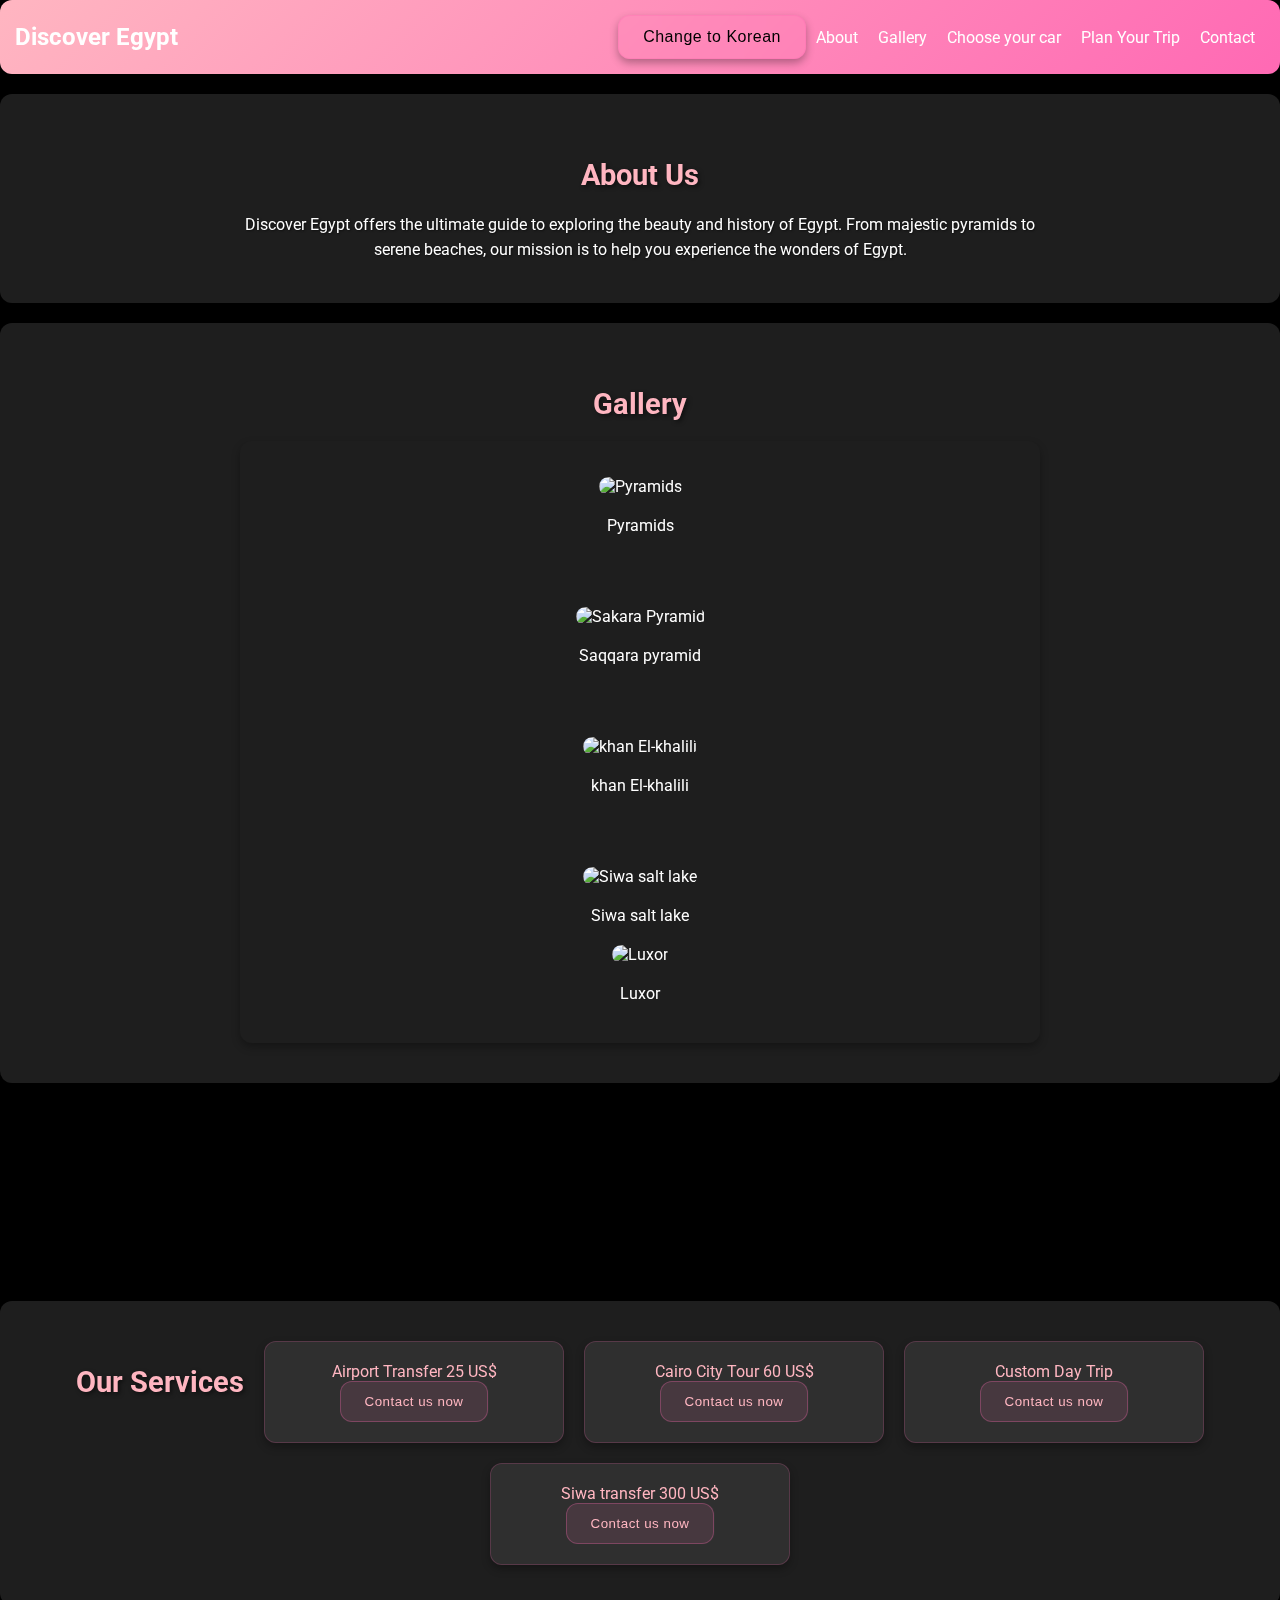
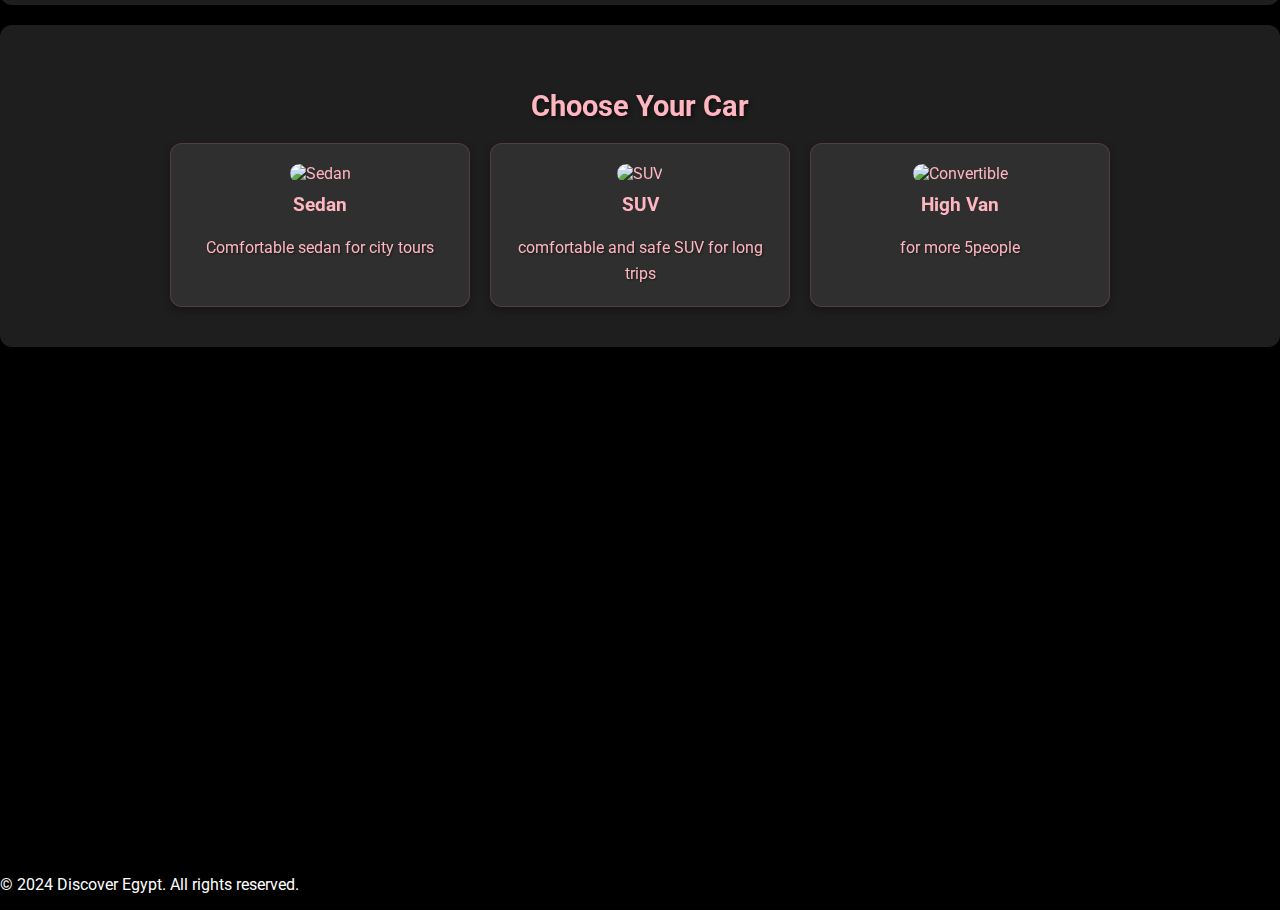
==== commit b5e010ad: "Update index.html" ====
--- a/index.html
+++ b/index.html
@@ -3,156 +3,283 @@
 <head>
     <meta charset="UTF-8">
     <meta name="viewport" content="width=device-width, initial-scale=1.0">
-    <title>Discover Egypt - Trip Recommendations</title>
+    <title>Discover Egypt - Plan Your Trip</title>
     <link href="https://fonts.googleapis.com/css2?family=Roboto:wght@300;400;700&display=swap" rel="stylesheet">
     <link rel="stylesheet" href="styles.css">
-    <style>
-        .contact-icon {
-            width: 24px;
-            height: 24px;
-            vertical-align: middle;
-            margin-right: 8px;
-        }
-        .contact-link {
-            display: flex;
-            align-items: center;
-            margin-bottom: 10px;
-            color: pink;
-            text-decoration: none;
-        }
-        .contact-link:hover {
-            text-decoration: underline;
-        }
-        .contact-link span {
-            vertical-align: middle;
-        }
-        .trip-images img {
-            transition: transform 0.3s ease;
-            display: block;
-            margin: 10px 0;
-        }
-        .trip-images img:hover {
-            transform: scale(1.1);
-        }
-    </style>
 </head>
 <body>
     <header>
         <h1 id="header-title">Discover Egypt</h1>
         <button id="language-toggle">Change to Korean</button>
         <nav>
-            <a href="index.html" class="nav-link">Home</a>
-            <a href="#trip-recommendations" class="nav-link">Trip Recommendations</a>
-        </nav>
+            <a href="#about" class="nav-link">About</a>
+            <a href="#Gallery" class="nav-link">Gallery</a>
+            <a href="#chooseCar" class="nav-link">Choose your car</a>
+            <a href="#trip-form" class="nav-link">Plan Your Trip</a>
+            <a href="#contact" class="nav-link">Contact</a>
     </header>
 
-    <!-- Trip Recommendations Section -->
-    <section id="trip-recommendations">
-        <h2 class="english">Trip Recommendations</h2>
-        <h2 class="korean">여행 추천</h2>
-        <div class="trip-programs">
-            <div class="trip-item">
-                <h3 class="english">Siwa Oasis</h3>
-                <h3 class="korean">시와 오아시스</h3>
-                <div class="trip-images">
-                    <img src="https://example.com/siwa1.jpg" alt="Siwa Oasis 1">
-                    <img src="https://example.com/siwa2.jpg" alt="Siwa Oasis 2">
-                    <img src="https://example.com/siwa3.jpg" alt="Siwa Oasis 3">
-                    <img src="https://example.com/siwa4.jpg" alt="Siwa Oasis 4">
-                </div>
-                <p class="english">Explore the serene beauty of Siwa Oasis with our guided tours.</p>
-                <p class="korean">가이드 투어로 시와 오아시스의 평화로운 아름다움을 탐험하세요.</p>
-                <button class="contact-button english">Contact Us</button>
-                <button class="contact-button korean" onclick="location.href='#contact-korean'">문의하기</button>
-            </div>
-            <div class="trip-item">
-                <h3 class="english">Hurghada</h3>
-                <h3 class="korean">후르가다</h3>
-                <div class="trip-images">
-                    <img src="https://example.com/hurghada1.jpg" alt="Hurghada 1">
-                    <img src="https://example.com/hurghada2.jpg" alt="Hurghada 2">
-                    <img src="https://example.com/hurghada3.jpg" alt="Hurghada 3">
-                    <img src="https://example.com/hurghada4.jpg" alt="Hurghada 4">
-                </div>
-                <p class="english">Enjoy the stunning beaches and vibrant marine life in Hurghada.</p>
-                <p class="korean">후르가다의 아름다운 해변과 활기찬 해양 생물을 즐기세요.</p>
-                <button class="contact-button english">Contact Us</button>
-                <button class="contact-button korean" onclick="location.href='#contact-korean'">문의하기</button>
-            </div>
-            <div class="trip-item">
-                <h3 class="english">Luxor</h3>
-                <h3 class="korean">룩소르</h3>
-                <div class="trip-images">
-                    <img src="https://example.com/luxor1.jpg" alt="Luxor 1">
-                    <img src="https://example.com/luxor2.jpg" alt="Luxor 2">
-                    <img src="https://example.com/luxor3.jpg" alt="Luxor 3">
-                    <img src="https://example.com/luxor4.jpg" alt="Luxor 4">
-                </div>
-                <p class="english">Discover the ancient temples and tombs in Luxor.</p>
-                <p class="korean">룩소르의 고대 사원과 무덤을 발견하세요.</p>
-                <button class="contact-button english">Contact Us</button>
-                <button class="contact-button korean" onclick="location.href='#contact-korean'">문의하기</button>
-            </div>
-            <div class="trip-item">
-                <h3 class="english">Aswan</h3>
-                <h3 class="korean">아스완</h3>
-                <div class="trip-images">
-                    <img src="https://example.com/aswan1.jpg" alt="Aswan 1">
-                    <img src="https://example.com/aswan2.jpg" alt="Aswan 2">
-                    <img src="https://example.com/aswan3.jpg" alt="Aswan 3">
-                    <img src="https://example.com/aswan4.jpg" alt="Aswan 4">
-                </div>
-                <p class="english">Experience the rich culture and history of Aswan.</p>
-                <p class="korean">아스완의 풍부한 문화와 역사를 경험하세요.</p>
-                <button class="contact-button english">Contact Us</button>
-                <button class="contact-button korean" onclick="location.href='#contact-korean'">문의하기</button>
-            </div>
-            <div class="trip-item">
-                <h3 class="english">Alexandria</h3>
-                <h3 class="korean">알렉산드리아</h3>
-                <div class="trip-images">
-                    <img src="https://example.com/alexandria1.jpg" alt="Alexandria 1">
-                    <img src="https://example.com/alexandria2.jpg" alt="Alexandria 2">
-                    <img src="https://example.com/alexandria3.jpg" alt="Alexandria 3">
-                    <img src="https://example.com/alexandria4.jpg" alt="Alexandria 4">
-                </div>
-                <p class="english">Visit the historic landmarks and beautiful coastline of Alexandria.</p>
-                <p class="korean">알렉산드리아의 역사적인 랜드마크와 아름다운 해안을 방문하세요.</p>
-                <button class="contact-button english">Contact Us</button>
-                <button class="contact-button korean" onclick="location.href='#contact-korean'">문의하기</button>
-            </div>
-            <div class="trip-item">
-                <h3 class="english">Marsa Matruh</h3>
-                <h3 class="korean">마르사 마트루</h3>
-                <div class="trip-images">
-                    <img src="https://example.com/marsa1.jpg" alt="Marsa Matruh 1">
-                    <img src="https://example.com/marsa2.jpg" alt="Marsa Matruh 2">
-                    <img src="https://example.com/marsa3.jpg" alt="Marsa Matruh 3">
-                    <img src="https://example.com/marsa4.jpg" alt="Marsa Matruh 4">
-                </div>
-                <p class="english">Relax on the pristine beaches of Marsa Matruh.</p>
-                <p class="korean">마르사 마트루의 깨끗한 해변에서 휴식을 취하세요.</p>
-                <button class="contact-button english">Contact Us</button>
-                <button class="contact-button korean" onclick="location.href='#contact-korean'">문의하기</button>
-            </div>
-            <div class="trip-item">
-                <h3 class="english">Fayoum</h3>
-                <h3 class="korean">파이윰</h3>
-                <div class="trip-images">
-                    <img src="https://example.com/fayoum1.jpg" alt="Fayoum 1">
-                    <img src="https://example.com/fayoum2.jpg" alt="Fayoum 2">
-                    <img src="https://example.com/fayoum3.jpg" alt="Fayoum 3">
-                    <img src="https://example.com/fayoum4.jpg" alt="Fayoum 4">
-                </div>
-                <p class="english">Explore the natural beauty and wildlife of Fayoum.</p>
-                <p class="korean">파이윰의 자연미와 야생 동물을 탐험하세요.</p>
-                <button class="contact-button english">Contact Us</button>
-                <button class="contact-button korean" onclick="location.href='#contact-korean'">문의하기</button>
-            </div>
-        </div>
-    </section>
-
-    <!-- Contact Us Section (English) -->
+    <!-- About Section (English) -->
+    <section id="about" class="fade-in english">
+        <h2>About Us</h2>
+        <p>
+            Discover Egypt offers the ultimate guide to exploring the beauty and history of Egypt. From majestic pyramids to serene beaches, our mission is to help you experience the wonders of Egypt.
+        </p>
+    </section>
+
+    <!-- About Section (Korean) -->
+    <section id="about-korean" class="fade-in korean">
+        <h2>우리에 대해</h2>
+        <p>
+            Discover Egypt는 이집트의 아름다움과 역사를 탐험할 수 있는 궁극적인 가이드를 제공합니다. 웅장한 피라미드부터 평화로운 해변까지, 우리의 임무는 여러분이 이집트의 경이로움을 경험할 수 있도록 돕는 것입니다.
+        </p>
+    </section>
+
+    <!-- Gallery Section (English) -->
+    <section id="Gallery" class="fade-in english">
+        <h2>Gallery</h2>
+        <div class="carousel">
+            <div class="carousel-wrapper">
+                <div class="carousel-item">
+                    <figure>
+                        <img src="https://images.pexels.com/photos/3185480/pexels-photo-3185480.jpeg?auto=compress&cs=tinysrgb&w=1260&h=750&dpr=2" alt="Pyramids">
+                        <figcaption>Pyramids</figcaption>
+                    </figure>
+                </div>
+                <div class="carousel-item">
+                    <figure>
+                        <img src="https://images.pexels.com/photos/6523537/pexels-photo-6523537.jpeg?auto=compress&cs=tinysrgb&w=1260&h=750&dpr=2" alt="Sakara Pyramid">
+                        <figcaption>Saqqara pyramid</figcaption>
+                    </figure>
+                </div>
+                <div class="carousel-item">
+                    <figure>
+                        <img src="https://images.unsplash.com/photo-1729956816147-92d4d2ef48ac?q=80&w=2670&auto=format&fit=crop&ixlib=rb-4.0.3&ixid=M3wxMjA3fDB8MHxwaG90by1wYWdlfHx8fGVufDB8fHx8fA%3D%3D" alt="khan El-khalili">
+                        <figcaption>khan El-khalili</figcaption>
+                    </figure>
+                </div>
+                <div class="carousel-item">
+                    <figure>
+                        <img src="https://d3rr2gvhjw0wwy.cloudfront.net/uploads/activity_headers/318035/2000x2000-0-70-60f838d50ea9538464db82be94c986f3.jpg" alt="Siwa salt lake">
+                        <figcaption>Siwa salt lake</figcaption>
+                    </figure>
+                    <div class="carousel-item">
+                        <figure>
+                            <img src="https://images.pexels.com/photos/23030586/pexels-photo-23030586/free-photo-of-people-in-abu-simbel-in-egypt.jpeg?auto=compress&cs=tinysrgb&w=1260&h=750&dpr=2" alt="Luxor">
+                            <figcaption>Luxor</figcaption>
+                        </figure>
+                </div>
+            </div>
+        </div>
+    </section>
+
+    <!-- Gallery Section (Korean) -->
+    <section id="gallery-korean" class="fade-in korean">
+        <h2>갤러리</h2>
+        <div class="carousel">
+            <div class="carousel-wrapper">
+                <div class="carousel-item">
+                    <figure>
+                        <img src="https://images.pexels.com/photos/3185480/pexels-photo-3185480.jpeg?auto=compress&cs=tinysrgb&w=1260&h=750&dpr=2" alt="피라미드">
+                        <figcaption>피라미드</figcaption>
+                    </figure>
+                </div>
+                <div class="carousel-item">
+                    <figure>
+                        <img src="https://images.pexels.com/photos/6523537/pexels-photo-6523537.jpeg?auto=compress&cs=tinysrgb&w=1260&h=750&dpr=2" alt="사카라피라미드">
+                        <figcaption>사카라피라미드</figcaption>
+                    </figure>
+                </div>
+                <div class="carousel-item">
+                    <figure>
+                        <img src="https://images.unsplash.com/photo-1729956816147-92d4d2ef48ac?q=80&w=2670&auto=format&fit=crop&ixlib=rb-4.0.3&ixid=M3wxMjA3fDB8MHxwaG90by1wYWdlfHx8fGVufDB8fHx8fA%3D%3D" alt="칸앤칼릴리시장">
+                        <figcaption>칸앤칼릴리시장</figcaption>
+                    </figure>
+                </div>
+                <div class="carousel-item">
+                    <figure>
+                        <img src="https://d3rr2gvhjw0wwy.cloudfront.net/uploads/activity_headers/318035/2000x2000-0-70-60f838d50ea9538464db82be94c986f3.jpg" alt="시와-소금호수">
+                        <figcaption>시와-소금호수</figcaption>
+                    </figure>
+                </div>
+                <div class="carousel-item">
+                    <figure>
+                        <img src="https://images.pexels.com/photos/23030586/pexels-photo-23030586/free-photo-of-people-in-abu-simbel-in-egypt.jpeg?auto=compress&cs=tinysrgb&w=1260&h=750&dpr=2" alt="룩소르">
+                        <figcaption>룩소르</figcaption>
+                    </figure>
+                </div>
+            </div>
+            </div>
+        </div>
+    </section>
+
+    <!-- Add a button to redirect to the trips page -->
+    <section id="Our Tours" class="fade-in">
+        <h2 class="english">Explore Our Trip Recommendations</h2>
+        <h2 class="korean">여행 추천 보기</h2>
+        <button onclick="window.location.href='trips.html'" class="explore-button english">Explore Trips</button>
+        <button onclick="window.location.href='trips.html'" class="explore-button korean">여행 보기</button>
+    </section>
+
+    <!-- Services Section -->
+    <section id="services">
+        <!-- English Version -->
+        <div class="services-content" id="services-english">
+            <h2>Our Services</h2>
+            <div class="service-item">
+                <span>Airport Transfer</span>
+                <span class="price">25 US$</span>
+                <button class="service-button">Contact us now</button>
+            </div>
+            <div class="service-item">
+                <span>Cairo City Tour</span>
+                <span class="price">60 US$</span>
+                <button class="service-button">Contact us now</button>
+            </div>
+            <div class="service-item">
+                <span>Custom Day Trip</span>
+                <span class="price"></span>
+                <button class="service-button">Contact us now</button>
+            </div>
+            <div class="service-item">
+                <span>Siwa transfer</span>
+                <span class="price">300 US$</span>
+                <button class="service-button">Contact us now</button>
+            </div>
+        </div>
+    
+        <!-- Korean Version -->
+        <div class="services-content" id="services-korean" style="display: none;">
+            <h2>우리의 서비스</h2>
+            <div class="service-item">
+                <span>공항 픽업 서비스</span>
+                <span class="price">25 US$</span>
+                <!-- Removed button -->
+            </div>
+            <div class="service-item">
+                <span>카이로 시티 투어</span>
+                <span class="price">60 US 부터</span>
+                <!-- Removed button -->
+            </div>
+            <div class="service-item">
+                <span>다른지역 맞춤투어(맞춤투어)</span>
+                <span class="price">문의하기</span>
+                <!-- Removed button -->
+            </div>
+            <div class="service-item">
+                <span>시와 왕복차량</span>
+                <span class="price">300 US 부터</span>
+                <!-- Removed button -->
+            </div>
+    
+            <div class="service-item">
+               <span>룩소르, 아스완 맞춤 일정가능</span>
+            
+               <!-- Removed button -->
+               <div class="service-item">
+                   <span>카카오톡으로 모든 여정 문의시 할인가능</span>
+           </div>
+        </div>
+    </section>
+
+<!-- Choose Your Car Section -->
+<section id="chooseCar">
+    <h2 class="english">Choose Your Car</h2>
+    <h2 class="korean">차량 선택</h2>
+    <div class="car-gallery">
+        <div class="car-item">
+            <img src="https://deinfa.com/wp-content/uploads/2024/06/Best-Sedan-Cars-for-Rent-in-Pakistan-Featured-Image.jpg" alt="Sedan">
+            <h3 class="english">Sedan</h3>
+            <h3 class="korean">세단</h3>
+            <p class="english">Comfortable sedan for city tours</p>
+            <p class="korean">도시 투어를 위한 편안한 세단</p>
+        </div>
+        <div class="car-item">
+            <img src="https://stimg.cardekho.com/images/carexteriorimages/930x620/Kia/Sportage/5860/1623155125464/front-left-side-47.jpg?imwidth=890&impolicy=resize" alt="SUV">
+            <h3 class="english">SUV</h3>
+            <h3 class="korean">SUV</h3>
+            <p class="english">comfortable and safe SUV for long trips</p>
+            <p class="korean"> 안전하고 편안한 여정을 위한 차량</p>
+        </div>
+        <div class="car-item">
+            <img src="https://imgcdn.zigwheels.co.th/large/gallery/exterior/33/3369/toyota-hiace-front-angle-low-view-827028.jpg" alt="Convertible">
+            <h3 class="english">High Van</h3>
+            <h3 class="korean">벤 </h3>
+            <p class="english">for more 5people</p>
+            <p class="korean">5 인 이상을 위한 차량 (최대 10명)</p>
+        </div>
+    </div>
+</section>
+
+<!-- Plan Trip Section (English) -->
+<section id="trip-form" class="fade-in english">
+    <h2>Plan Your Trip</h2>
+    <form id="tripFormEnglish">
+        <select name="destination" required>
+            <option value="" disabled selected>Choose a Destination</option>
+            <option value="Cairo">Cairo</option>
+            <option value="Luxor">Luxor</option>
+            <option value="Aswan">Aswan</option>
+        </select>
+        <input type="date" name="travel-date" required>
+        <input type="number" name="travelers" placeholder="Number of Travelers" required>
+        <textarea name="message" placeholder="Additional Information"></textarea>
+        <input type="email" name="email" placeholder="Your Email" required>
+        <!-- Honeypot input to prevent spam -->
+        <input type="hidden" name="_gotcha" style="display:none !important">
+        <button type="submit">Submit</button>
+    </form>
+</section>
+
+<!-- Plan Trip Section (Korean) -->
+<section id="trip-form-korean" class="fade-in korean">
+    <h2>예약문의</h2>
+    <form id="tripFormKorean">
+        <select name="destination" required>
+            <option value="" disabled selected>목적지 선택</option>
+            <option value="Cairo">카이로</option>
+            <option value="Luxor">룩소르</option>
+            <option value="Aswan">아스완</option>
+        </select>
+        <input type="date" name="travel-date" required>
+        <input type="number" name="travelers" placeholder="여행자 수" required>
+        <textarea name="message" placeholder="인원/날짜(0박0일)/캐리어갯수"></textarea>
+        <input type="email" name="email" placeholder="이메일" required>
+        <!-- Honeypot input to prevent spam -->
+        <input type="hidden" name="_gotcha" style="display:none !important">
+        <button type="submit">제출</button>
+    </form>
+</section>
+
+<!-- Include EmailJS SDK -->
+<script src="https://cdn.emailjs.com/dist/email.min.js"></script>
+<script>
+    (function () {
+        emailjs.init("01VhV64gOdkVKx9jQ"); // Replace with your EmailJS user ID
+    })();
+
+    document.getElementById('tripFormEnglish').addEventListener('submit', function(event) {
+        event.preventDefault();
+        emailjs.sendForm('service_stb1w38', 'template_sch1m0h', this)
+            .then(function() {
+                alert('Your trip plan has been submitted successfully!');
+            }, function(error) {
+                alert('Failed to submit your trip plan. Please try again.');
+            });
+    });
+
+    document.getElementById('tripFormKorean').addEventListener('submit', function(event) {
+        event.preventDefault();
+        emailjs.sendForm('service_stb1w38', 'template_sch1m0h', this)
+            .then(function() {
+                alert('여행 계획이 성공적으로 제출되었습니다!');
+            }, function(error) {
+                alert('여행 계획 제출에 실패했습니다. 다시 시도해 주세요.');
+            });
+    });
+</script>
+
+<!-- Contact Us Section (English) -->
 <section id="contact" class="fade-in english">
     <h2>Contact Us</h2>
     <div class="contact-methods">
@@ -186,45 +313,106 @@
         <p>&copy; 2024 Discover Egypt. All rights reserved.</p>
     </footer>
 
+    <button id="back-to-top">Top</button>
+
+    <div id="imageViewerContainer"></div>
+    
+    <!-- Image Viewer Container -->
+    <div id="fullscreenViewer" class="fullscreen-viewer">
+        <div class="viewer-content">
+            <img src="" alt="Enlarged view">
+            <button class="close-button">&times;</button>
+        </div>
+    </div>
+
     <script src="scripts.js"></script>
-    <script>
-        // Initialize EmailJS
-        (function() {
-            emailjs.init('01VhV64gOdkVKx9jQ'); // Replace with your EmailJS user ID
-        })();
-
-        // Email Submission Logic for English Form
-        document.getElementById('contactFormEnglish').addEventListener('submit', function(event) {
-            event.preventDefault();
-            emailjs.sendForm('service_stb1w38', 'template_sch1m0h', this)
-                .then(function() {
-                    alert('Your message has been sent successfully!');
-                }, function(error) {
-                    alert('Failed to send your message. Please try again.');
-                });
-        });
-
-        // Email Submission Logic for Korean Form
-        document.getElementById('contactFormKorean').addEventListener('submit', function(event) {
-            event.preventDefault();
-            emailjs.sendForm('service_stb1w38', 'template_sch1m0h', this)
-                .then(function() {
-                    alert('메시지가 성공적으로 전송되었습니다!');
-                }, function(error) {
-                    alert('메시지 전송에 실패했습니다. 다시 시도해 주세요.');
-                });
-        });
-
-        document.getElementById('language-toggle').addEventListener('click', function() {
-            var englishElements = document.querySelectorAll('.english');
-            var koreanElements = document.querySelectorAll('.korean');
-            englishElements.forEach(function(element) {
-                element.style.display = element.style.display === 'none' ? 'block' : 'none';
-            });
-            koreanElements.forEach(function(element) {
-                element.style.display = element.style.display === 'none' ? 'block' : 'none';
-            });
-        });
-    </script>
+
+    <style>
+        .contact-methods {
+            display: flex;
+            flex-direction: column;
+            align-items: center;
+            gap: 20px;
+            margin-top: 20px;
+        }
+        .contact-link {
+            display: flex;
+            align-items: center;
+            text-decoration: none;
+            color: #333;
+            font-size: 18px;
+            transition: color 0.3s ease;
+        }
+        .contact-link:hover {
+            color: #007BFF;
+        }
+        .contact-icon {
+            width: 40px;
+            height: 40px;
+            margin-right: 10px;
+        }
+        .trip-programs {
+            display: flex;
+            flex-wrap: wrap;
+            gap: 20px;
+            margin-top: 20px;
+            width: 100%; /* Increase the width */
+            justify-content: space-around; /* Center items and add space between */
+        }
+        .trip-item {
+            flex: 1 1 calc(30% - 20px); /* Adjust width to fit better */
+            background: #1e1e1e;
+            padding: 20px;
+            border-radius: 8px;
+            box-shadow: 0 4px 8px rgba(0, 0, 0, 0.3);
+            transition: transform 0.3s ease, box-shadow 0.3s ease;
+            max-width: 30%; /* Ensure items take up full width */
+        }
+        .trip-item:hover {
+            transform: translateY(-5px);
+            box-shadow: 0 8px 16px rgba(0, 0, 0, 0.5);
+        }
+        .trip-item h3 {
+            margin-top: 0;
+            font-size: 1.5em;
+            color: #ffb6c1;
+        }
+        .trip-images {
+            display: flex;
+            flex-wrap: wrap;
+            gap: 10px;
+            margin-bottom: 10px;
+        }
+        .trip-images img {
+            flex: 1 1 calc(48% - 10px); /* Adjust image size */
+            border-radius: 4px;
+            max-width: 100%;
+            height: auto;
+            transition: transform 0.3s ease;
+        }
+        .trip-images img:hover {
+            transform: scale(1.05);
+        }
+        .contact-button {
+            display: block;
+            margin-top: 10px;
+            padding: 10px 20px;
+            background-color: #ff69b4;
+            color: #fff;
+            border: none;
+            border-radius: 4px;
+            cursor: pointer;
+            transition: background-color 0.3s ease;
+        }
+        .contact-button:hover {
+            background-color: #ff1493;
+        }
+        .korean .contact-button.english {
+            display: none;
+        }
+        .english .contact-button.korean {
+            display: none;
+        }
+    </style>
 </body>
 </html>
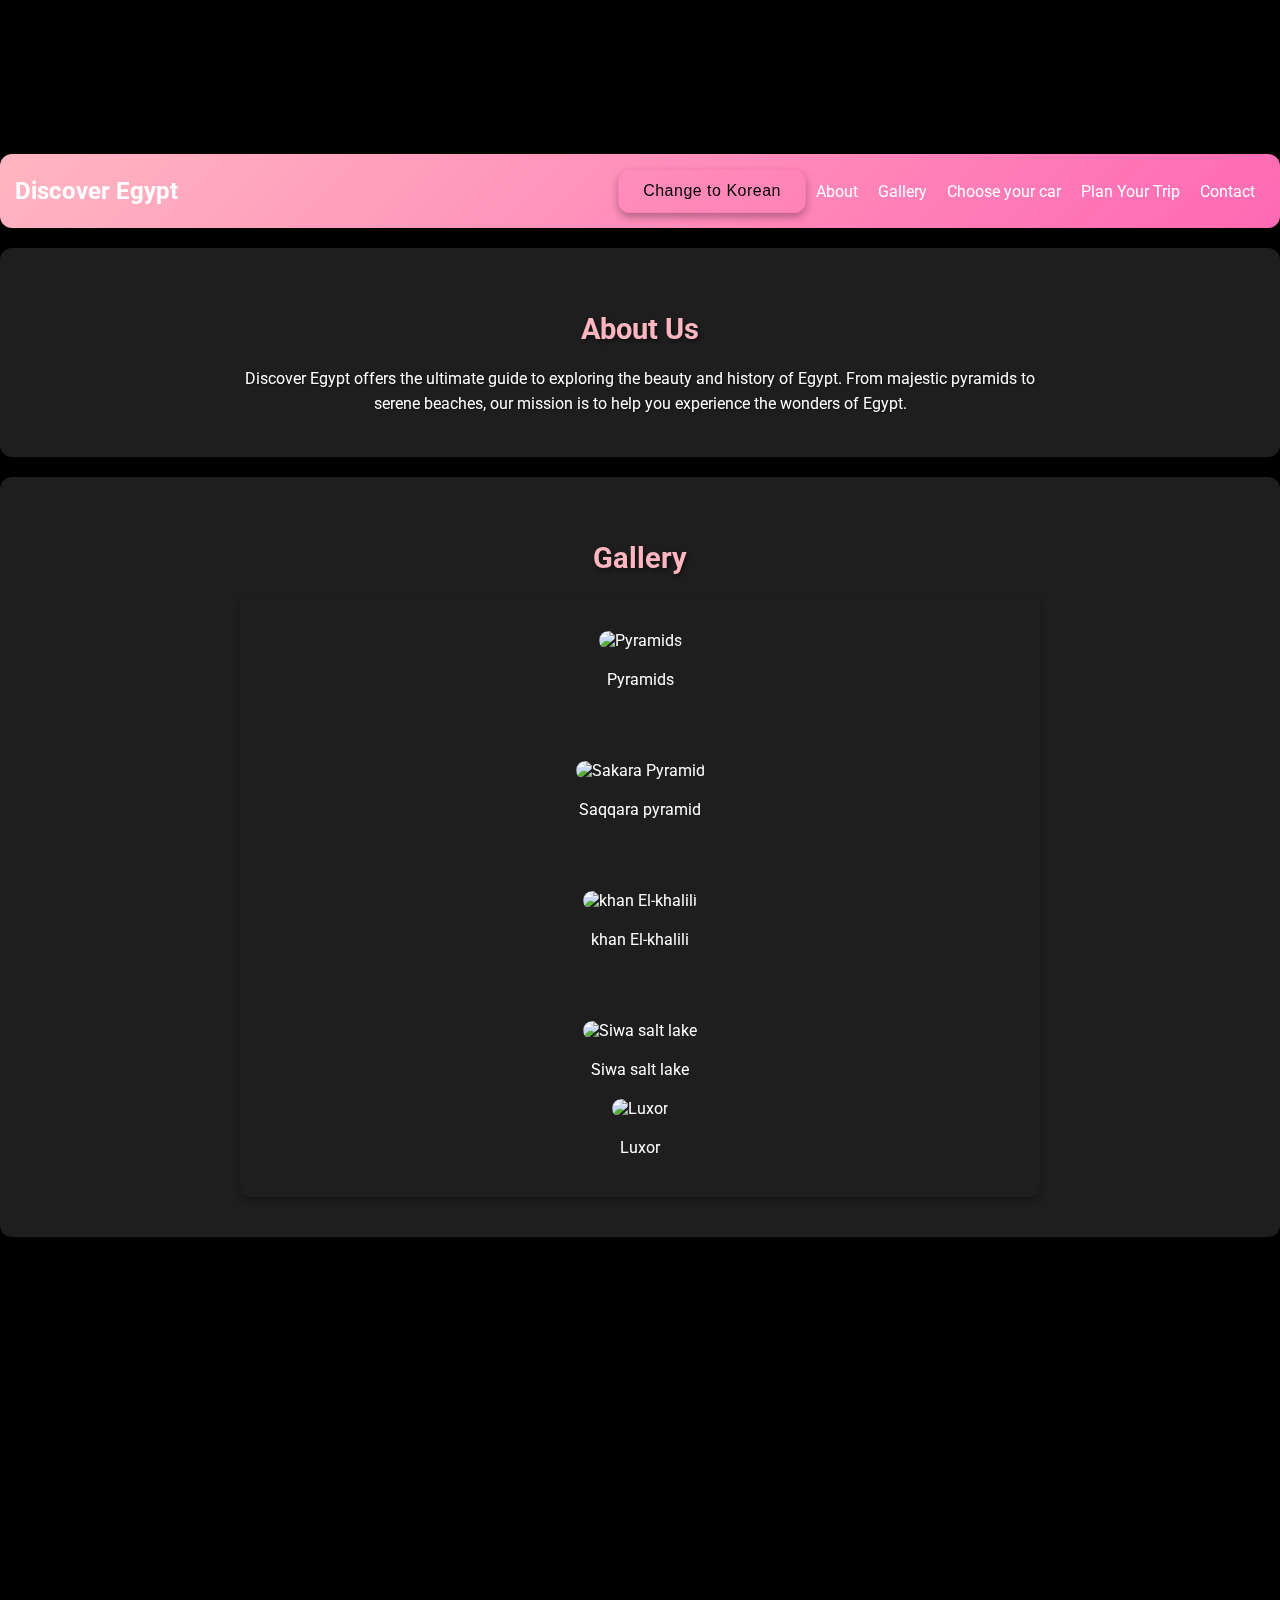
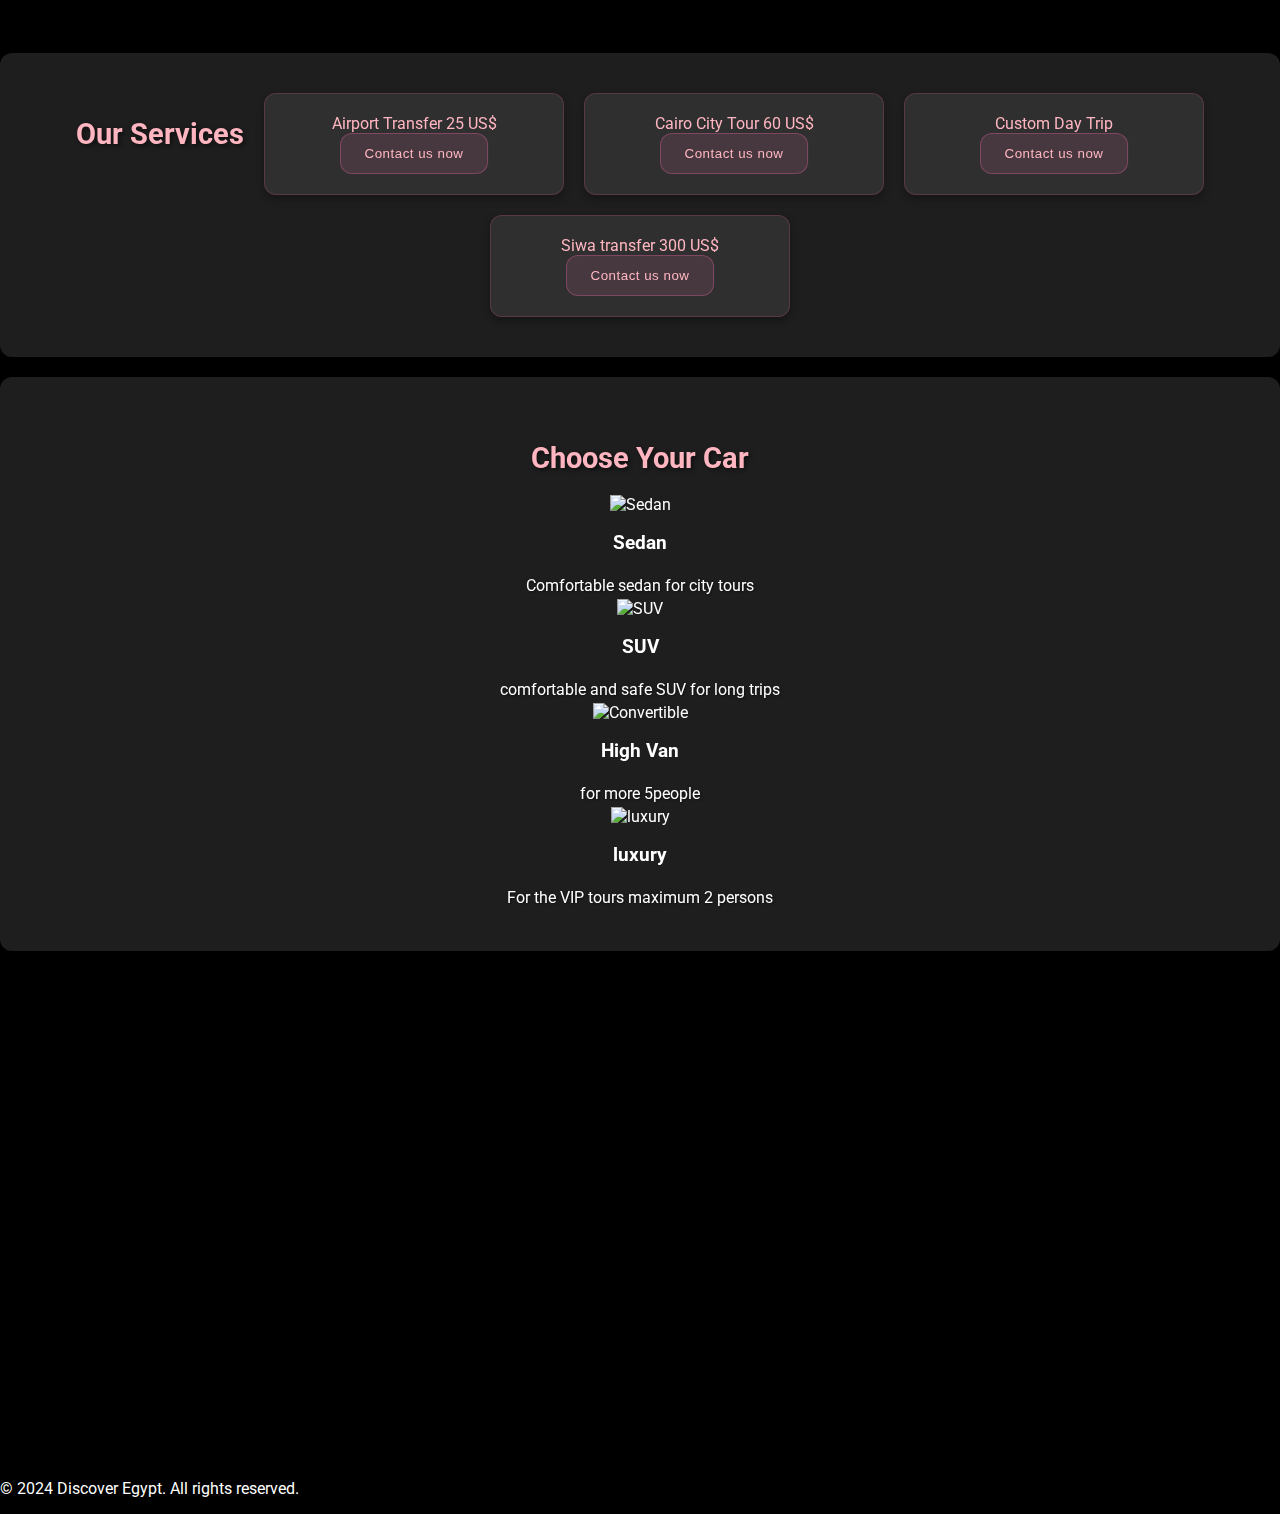
==== commit b7a804f3: "Add files via upload" ====
--- a/index.html
+++ b/index.html
@@ -8,6 +8,10 @@
     <link rel="stylesheet" href="styles.css">
 </head>
 <body>
+    <video autoplay muted loop id="background-video">
+        <source src="https://cdn.pixabay.com/video/2022/10/14/134837-760690993_large.mp4" type="video/mp4">
+        Your browser does not support HTML5 video.
+    </video>
     <header>
         <h1 id="header-title">Discover Egypt</h1>
         <button id="language-toggle">Change to Korean</button>
@@ -113,12 +117,28 @@
         </div>
     </section>
 
-    <!-- Add a button to redirect to the trips page -->
-    <section id="Our Tours" class="fade-in">
-        <h2 class="english">Explore Our Trip Recommendations</h2>
-        <h2 class="korean">여행 추천 보기</h2>
-        <button onclick="window.location.href='trips.html'" class="explore-button english">Explore Trips</button>
-        <button onclick="window.location.href='trips.html'" class="explore-button korean">여행 보기</button>
+    <!-- English Tours Section -->
+    <section id="Our Tours" class="fade-in english">
+        <h2>Explore Our Trip Recommendations</h2>
+        <button onclick="window.location.href='trips.html'" class="explore-button">Explore Trips</button>
+    </section>
+
+    <!-- Korean Tours Section -->
+    <section id="Our Tours-korean" class="fade-in korean">
+        <h2>여행 추천 보기</h2>
+        <button onclick="window.location.href='trips.html'" class="explore-button">여행 보기</button>
+    </section>
+
+    <!-- English City Tours Section -->
+    <section id="city-to-city-tours" class="fade-in english">
+        <h2>Disover more than city</h2>
+        <button onclick="window.location.href='city-to-city-tours.html'" class="explore-button">Explore City to City Tours</button>
+    </section>
+
+    <!-- Korean City Tours Section -->
+    <section id="city-to-city-tours-korean" class="fade-in korean">
+        <h2>도시 간 투어</h2>
+        <button onclick="window.location.href='city-to-city-tours.html'" class="explore-button">도시 간 투어 보기</button>
     </section>
 
     <!-- Services Section -->
@@ -154,30 +174,31 @@
             <div class="service-item">
                 <span>공항 픽업 서비스</span>
                 <span class="price">25 US$</span>
-                <!-- Removed button -->
+                <button class="service-button">문의하기</button>
             </div>
             <div class="service-item">
                 <span>카이로 시티 투어</span>
                 <span class="price">60 US 부터</span>
-                <!-- Removed button -->
+                <button class="service-button">문의하기</button>
             </div>
             <div class="service-item">
                 <span>다른지역 맞춤투어(맞춤투어)</span>
                 <span class="price">문의하기</span>
-                <!-- Removed button -->
+                <button class="service-button">문의하기</button>
             </div>
             <div class="service-item">
                 <span>시와 왕복차량</span>
                 <span class="price">300 US 부터</span>
-                <!-- Removed button -->
+                <button class="service-button">문의하기</button>
             </div>
     
             <div class="service-item">
                <span>룩소르, 아스완 맞춤 일정가능</span>
-            
-               <!-- Removed button -->
-               <div class="service-item">
-                   <span>카카오톡으로 모든 여정 문의시 할인가능</span>
+               <button class="service-button">문의하기</button>
+           </div>
+           <div class="service-item">
+               <span>카카오톡으로 모든 여정 문의시 할인가능</span>
+               <button class="service-button">카카오톡으로 문의하기</button>
            </div>
         </div>
     </section>
@@ -207,6 +228,13 @@
             <h3 class="korean">벤 </h3>
             <p class="english">for more 5people</p>
             <p class="korean">5 인 이상을 위한 차량 (최대 10명)</p>
+        </div>
+        <div class="car-item">
+            <img src="https://images.unsplash.com/photo-1680843274944-40433b411e2b?q=80&w=2487&auto=format&fit=crop&ixlib=rb-4.0.3&ixid=M3wxMjA3fDB8MHxwaG90by1wYWdlfHx8fGVufDB8fHx8fA%3D%3D" alt="luxury">
+            <h3 class="english">luxury</h3>
+            <h3 class="korean">luxury</h3>
+            <p class="english">For the VIP tours maximum 2 persons</p>
+            <p class="korean"> 안전하고 편안한 여정을 위한 차량</p>
         </div>
     </div>
 </section>
@@ -326,8 +354,12 @@
     </div>
 
     <script src="scripts.js"></script>
-
     <style>
+        body {
+            margin: 0;
+            padding: 0;
+            overflow-x: hidden;
+        }
         .contact-methods {
             display: flex;
             flex-direction: column;
--- a/styles.css
+++ b/styles.css
@@ -12,10 +12,11 @@
     justify-content: space-between;
     align-items: center;
     padding: 15px;
-    background: var(--gradient-primary);
+    background: linear-gradient(to right, #ffb6c1, #ff69b4);
     color: #ffffff; /* Ensured text color is white */
     box-shadow: 0 4px 8px rgba(0, 0, 0, 0.3);
     border-radius: var(--border-radius);
+    background: var(--gradient-primary);
     backdrop-filter: blur(5px);
     transition: var(--transition-smooth);
 }
@@ -43,22 +44,26 @@
 
 /* Language Button */
 #language-toggle {
+    background: #ffb6c1;
+    color: #000000; /* Ensured text color is black */
+    border: none;
+    padding: 10px 20px;
+    font-size: 1rem;
+    cursor: pointer;
+    border-radius: var(--border-radius);
+    margin-left: auto;
+    box-shadow: 0 4px 8px rgba(0, 0, 0, 0.3);
     background: rgba(255, 105, 180, 0.1);
-    color: #000000; /* Ensured text color is black */
+    backdrop-filter: blur(5px);
+    transition: var(--transition-smooth);
     border: 1px solid rgba(255, 105, 180, 0.3);
     padding: 12px 24px;
-    font-size: 1rem;
-    cursor: pointer;
-    border-radius: var(--border-radius);
-    margin-left: auto;
-    box-shadow: 0 4px 8px rgba(0, 0, 0, 0.3);
-    backdrop-filter: blur(5px);
-    transition: var(--transition-smooth);
     font-weight: 500;
     letter-spacing: 0.5px;
 }
 
 #language-toggle:hover {
+    background: #ff69b4;
     background: var(--gradient-primary);
     transform: translateY(-2px);
     box-shadow: var(--shadow-soft);
@@ -95,26 +100,14 @@
 /* Plan Your Trip Form */
 #tripForm {
     display: flex;
-    flex-direction: column;
-    align-items: center;
+    flex-direction: row;
+    flex-wrap: wrap;
+    justify-content: center;
     gap: 20px;
     width: 100%;
     max-width: 1200px;
     margin: 0 auto;
     padding: 20px;
-}
-
-#tripForm .form-group {
-    display: flex;
-    flex-direction: column;
-    width: 100%;
-    max-width: 500px;
-    margin: 10px 0;
-}
-
-#tripForm .form-group label {
-    margin-bottom: 5px;
-    color: #ffb6c1;
 }
 
 #tripForm select,
@@ -122,21 +115,23 @@
 #tripForm textarea,
 #tripForm button {
     width: 100%;
-    padding: 15px;
+    max-width: 500px; /* Increased max-width for better alignment */
+    margin: 10px 0;
+    padding: 15px; /* Increased padding for better appearance */
     border: none;
     border-radius: var(--border-radius);
     font-size: 1rem;
     box-shadow: 0 4px 8px rgba(0, 0, 0, 0.3);
-    background: #333333;
-    color: #ffb6c1;
+    background: #333333; /* Dark background */
+    color: #ffb6c1; /* Pink text */
     transition: var(--transition-smooth);
     backdrop-filter: blur(5px);
     border: 1px solid rgba(255, 105, 180, 0.2);
 }
 
 #tripForm select option {
-    background: #333333;
-    color: #ffb6c1;
+    background: #333333; /* Dark background */
+    color: #ffb6c1; /* Pink text */
 }
 
 #tripForm button {
@@ -147,6 +142,75 @@
 
 #tripForm button:hover {
     background: #ff1493;
+}
+
+/* Ensure all form fields are aligned */
+#tripForm .form-group {
+    display: flex;
+    flex-direction: column;
+    width: 100%;
+    max-width: 500px; /* Increased max-width for better alignment */
+    margin: 10px 0;
+}
+
+#tripForm .form-group label {
+    margin-bottom: 5px;
+    color: #ffb6c1;
+}
+
+#tripForm .form-group input,
+#tripForm .form-group select,
+#tripForm .form-group textarea {
+    width: 100%;
+    padding: 15px; /* Increased padding for better appearance */
+    border: none;
+    border-radius: var(--border-radius);
+    background: #333333;
+    color: #ffb6c1;
+    box-shadow: 0 4px 8px rgba(0, 0, 0, 0.3);
+    transition: var(--transition-smooth);
+    backdrop-filter: blur(5px);
+    border: 1px solid rgba(255, 105, 180, 0.2);
+}
+
+/* Plan Your Trip Form */
+#tripForm {
+    display: flex;
+    flex-direction: row;
+    flex-wrap: wrap;
+    justify-content: center;
+    gap: 20px;
+    width: 100%;
+    max-width: 1200px;
+    margin: 0 auto;
+    padding: 20px;
+}
+
+#tripForm .form-group {
+    flex: 1;
+    min-width: 200px;
+    margin: 0;
+}
+
+#tripForm select,
+#tripForm input,
+#tripForm textarea,
+#tripForm button {
+    width: 100%;
+    margin: 0;
+    min-width: 150px;
+}
+
+/* Responsive adjustment for mobile */
+@media (max-width: 768px) {
+    #tripForm {
+        flex-direction: column;
+    }
+    
+    #tripForm .form-group {
+        width: 100%;
+        margin: 10px 0;
+    }
 }
 
 /* Our Services Section */
@@ -175,7 +239,7 @@
 }
 
 .service-item {
-    background: rgba(51, 51, 51, 0.8); /* Dark background */
+    background: #333333; /* Dark background */
     color: #ffb6c1; /* Pink text */
     padding: 20px;
     border-radius: var(--border-radius);
@@ -185,6 +249,7 @@
     flex: 1;
     min-width: 250px;
     max-width: 300px;
+    background: rgba(51, 51, 51, 0.8);
     backdrop-filter: blur(5px);
     border: 1px solid rgba(255, 105, 180, 0.2);
     transition: var(--transition-smooth);
@@ -226,22 +291,26 @@
     position: fixed;
     bottom: 20px;
     right: 20px;
+    background: #ffb6c1;
+    color: #000000; /* Ensured text color is black */
+    border: none;
+    padding: 10px;
+    font-size: 1rem;
+    cursor: pointer;
+    border-radius: var(--border-radius);
+    display: none;
+    box-shadow: 0 4px 8px rgba(0, 0, 0, 0.3);
     background: rgba(255, 105, 180, 0.1);
-    color: #000000; /* Ensured text color is black */
+    backdrop-filter: blur(5px);
+    transition: var(--transition-smooth);
     border: 1px solid rgba(255, 105, 180, 0.3);
     padding: 12px 24px;
-    font-size: 1rem;
-    cursor: pointer;
-    border-radius: var(--border-radius);
-    display: none;
-    box-shadow: 0 4px 8px rgba(0, 0, 0, 0.3);
-    backdrop-filter: blur(5px);
-    transition: var(--transition-smooth);
     font-weight: 500;
     letter-spacing: 0.5px;
 }
 
 #back-to-top:hover {
+    background: #ff69b4;
     background: var(--gradient-primary);
     transform: translateY(-2px);
     box-shadow: var(--shadow-soft);
@@ -660,12 +729,14 @@
 /* Service Items */
 .service-item button,
 .service-button {
+    background: rgba(51, 51, 51, 0.8);
+    color: #ffb6c1;
+    border: 1px solid rgba(255, 105, 180, 0.3);
+    border-radius: var(--border-radius);
     background: rgba(255, 105, 180, 0.1);
-    color: #ffb6c1;
+    backdrop-filter: blur(5px);
+    transition: var(--transition-smooth);
     border: 1px solid rgba(255, 105, 180, 0.3);
-    border-radius: var(--border-radius);
-    backdrop-filter: blur(5px);
-    transition: var(--transition-smooth);
     padding: 12px 24px;
     font-weight: 500;
     letter-spacing: 0.5px;
@@ -673,6 +744,8 @@
 
 .service-item button:hover,
 .service-button:hover {
+    background: #ff69b4;
+    color: #ffffff;
     background: var(--gradient-primary);
     transform: translateY(-2px);
     box-shadow: var(--shadow-soft);
@@ -797,82 +870,4 @@
     margin: 15px;
     color: #ccc;
     text-align: center;
-  }
-
-/* Choose Your Car Section */
-#chooseCar {
-    padding: 40px 20px;
-    background: #1e1e1e; /* Dark background for sections */
-    text-align: center;
-    transition: opacity 0.5s ease-in-out;
-    border-radius: var(--border-radius);
-    box-shadow: 0 4px 8px rgba(0, 0, 0, 0.3);
-    margin: 20px 0;
-    backdrop-filter: blur(5px);
-    transition: var(--transition-smooth);
-}
-
-#chooseCar h2 {
-    color: #ffb6c1;
-    margin-bottom: 20px;
-    font-size: 1.8rem;
-    text-shadow: 2px 2px 4px rgba(0, 0, 0, 0.5);
-}
-
-#chooseCar .car-gallery {
-    display: flex;
-    flex-wrap: wrap;
-    justify-content: center;
-    gap: 20px;
-}
-
-#chooseCar .car-item {
-    background: rgba(51, 51, 51, 0.8); /* Dark background */
-    color: #ffb6c1; /* Pink text */
-    padding: 20px;
-    border-radius: var(--border-radius);
-    box-shadow: 0 4px 8px rgba(0, 0, 0, 0.3);
-    text-align: center;
-    transition: transform 0.3s ease, box-shadow 0.3s ease;
-    flex: 1;
-    min-width: 250px;
-    max-width: 300px;
-    backdrop-filter: blur(5px);
-    border: 1px solid rgba(255, 105, 180, 0.2);
-    transition: var(--transition-smooth);
-}
-
-#chooseCar .car-item img {
-    width: 100%;
-    border-radius: var(--border-radius);
-    transition: transform 0.3s ease, box-shadow 0.3s ease;
-}
-
-#chooseCar .car-item:hover {
-    transform: translateY(-5px) scale(1.02);
-    box-shadow: var(--shadow-soft);
-    border-color: rgba(255, 105, 180, 0.4);
-}
-
-#chooseCar .car-item h3 {
-    margin-top: 10px;
-    font-size: 1.2rem;
-    color: #ffb6c1;
-}
-
-#chooseCar .car-item p {
-    font-size: 1rem;
-    color: #ffb6c1;
-}
-
-/* Responsive Design for Choose Your Car Section */
-@media (max-width: 768px) {
-    #chooseCar .car-gallery {
-        flex-direction: column;
-        align-items: center;
-    }
-
-    #chooseCar .car-item {
-        max-width: 100%;
-    }
-}
+  }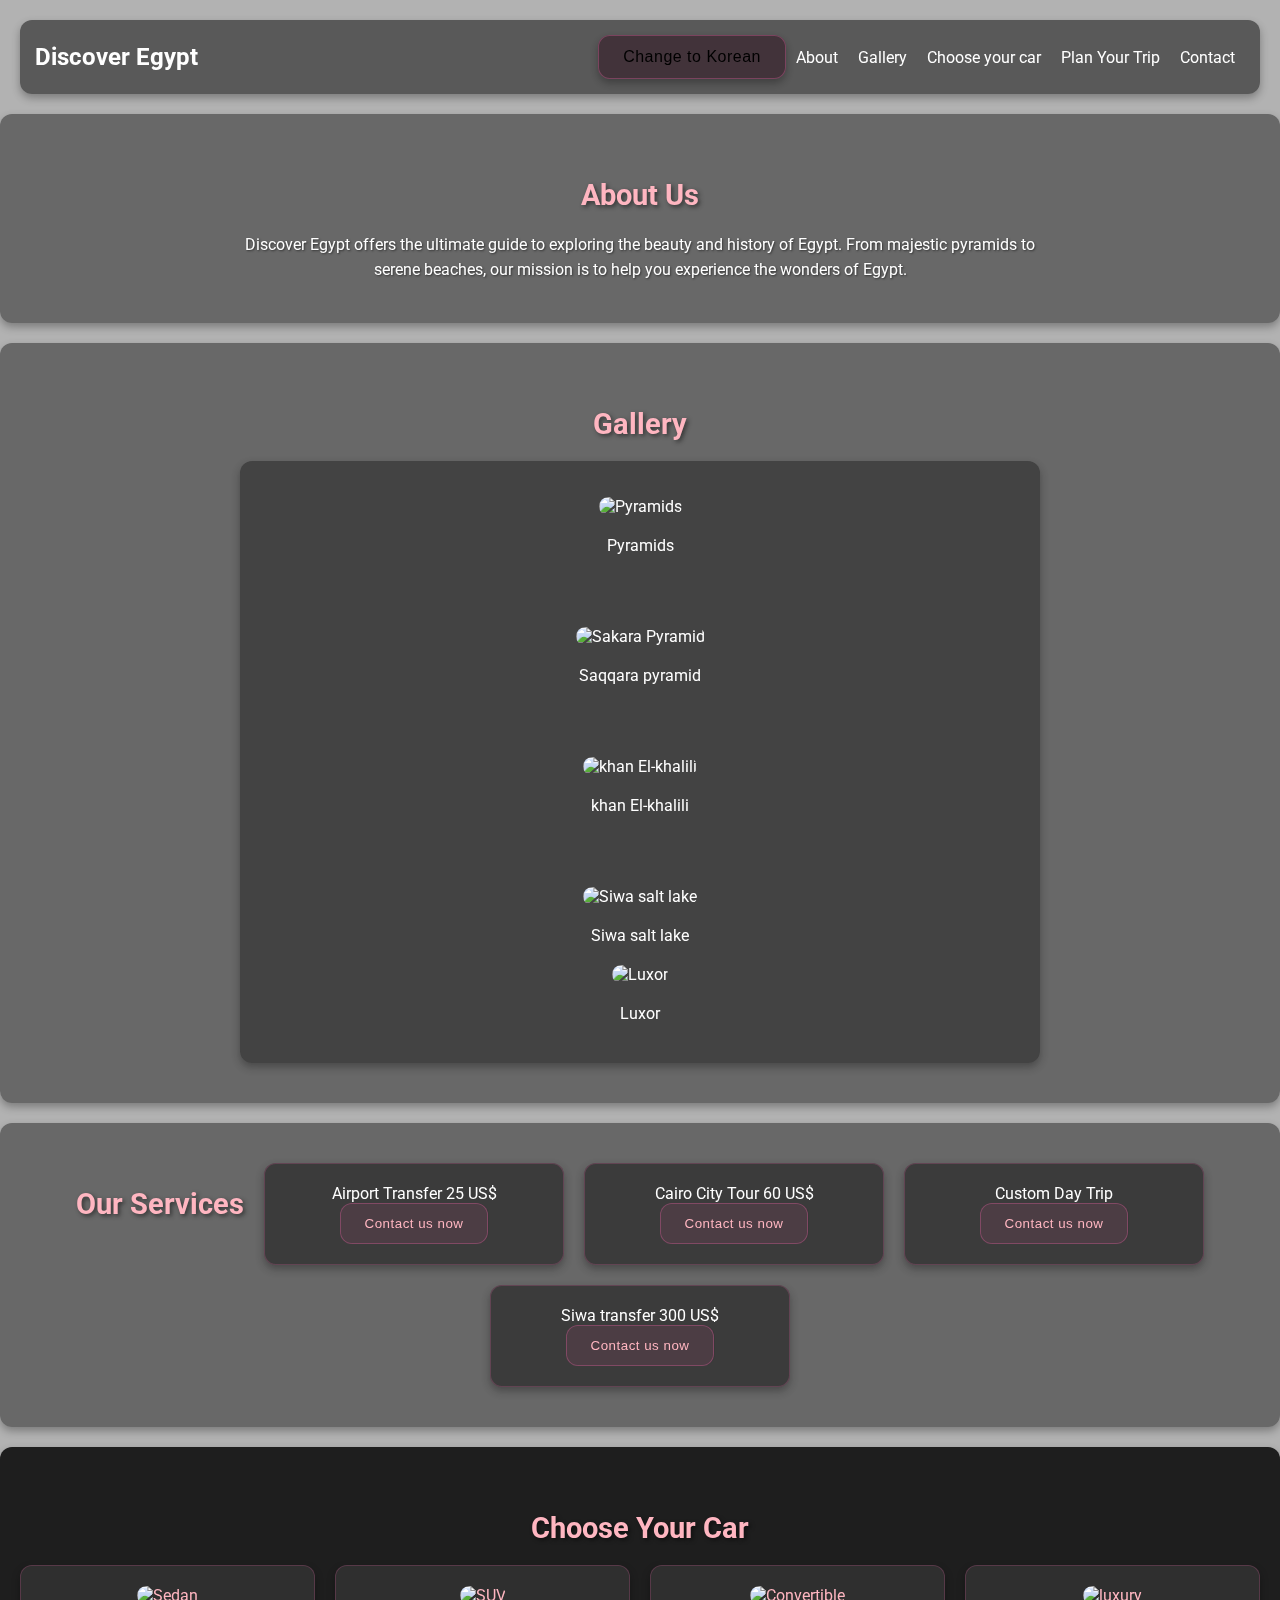
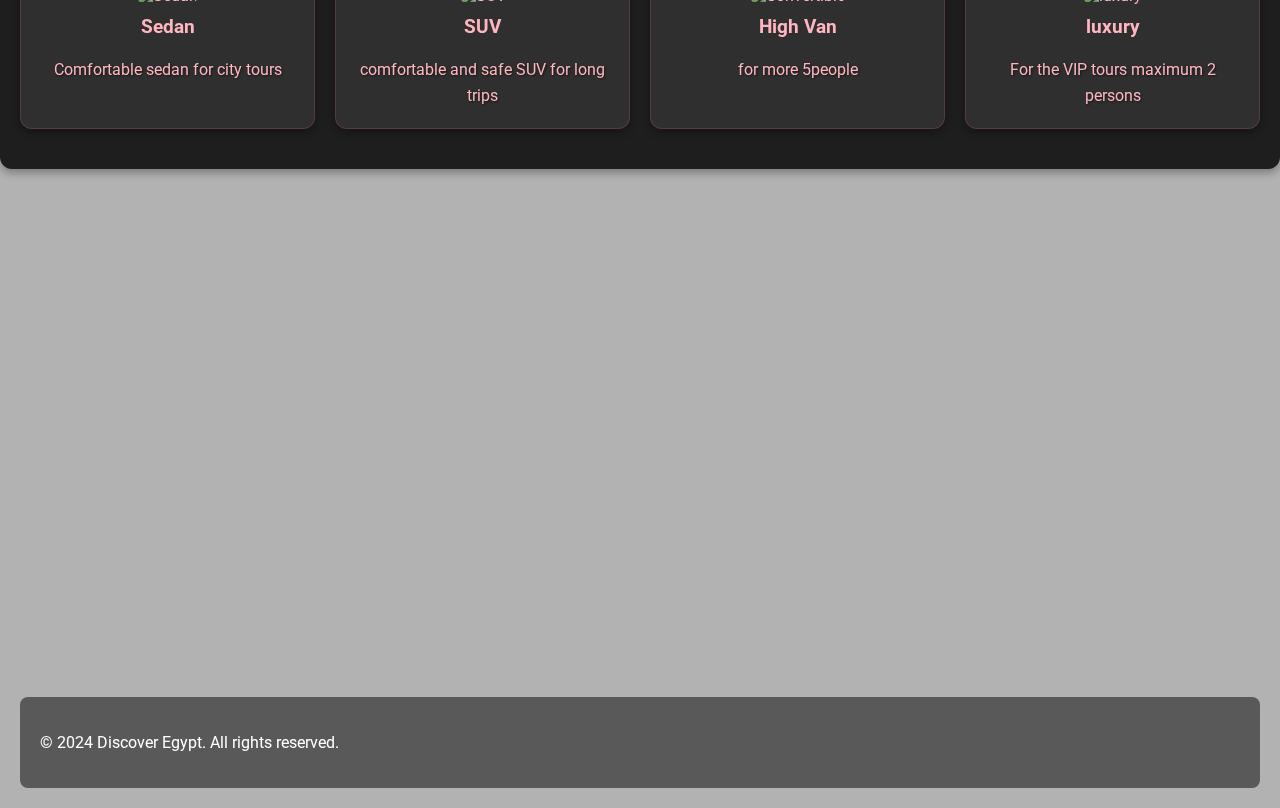
==== commit 40bf4e8a: "Update index.html" ====
--- a/index.html
+++ b/index.html
@@ -117,30 +117,6 @@
         </div>
     </section>
 
-    <!-- English Tours Section -->
-    <section id="Our Tours" class="fade-in english">
-        <h2>Explore Our Trip Recommendations</h2>
-        <button onclick="window.location.href='trips.html'" class="explore-button">Explore Trips</button>
-    </section>
-
-    <!-- Korean Tours Section -->
-    <section id="Our Tours-korean" class="fade-in korean">
-        <h2>여행 추천 보기</h2>
-        <button onclick="window.location.href='trips.html'" class="explore-button">여행 보기</button>
-    </section>
-
-    <!-- English City Tours Section -->
-    <section id="city-to-city-tours" class="fade-in english">
-        <h2>Disover more than city</h2>
-        <button onclick="window.location.href='city-to-city-tours.html'" class="explore-button">Explore City to City Tours</button>
-    </section>
-
-    <!-- Korean City Tours Section -->
-    <section id="city-to-city-tours-korean" class="fade-in korean">
-        <h2>도시 간 투어</h2>
-        <button onclick="window.location.href='city-to-city-tours.html'" class="explore-button">도시 간 투어 보기</button>
-    </section>
-
     <!-- Services Section -->
     <section id="services">
         <!-- English Version -->
--- a/styles.css
+++ b/styles.css
@@ -1,10 +1,50 @@
 /* General Styling */
 body {
-    font-family: 'Roboto', sans-serif;
     margin: 0;
     padding: 0;
-    background: #000000; /* Ensured background is black */
-    color: #ffffff;
+    overflow-x: hidden;
+    font-family: 'Roboto', sans-serif;
+    color: #fff;
+    position: relative;
+    min-height: 100vh;
+    background: rgba(0, 0, 0, 0.3);
+}
+
+#background-video {
+    position: fixed;
+    top: 0;
+    left: 0;
+    width: 100vw;
+    height: 100vh;
+    object-fit: cover;
+    z-index: -1;
+    filter: brightness(50%);
+}
+
+header, section, footer {
+    background: rgba(0, 0, 0, 0.5); /* Increase transparency */
+    padding: 20px;
+    border-radius: 8px;
+    margin: 20px;
+    position: relative;
+    z-index: 1;
+}
+
+h1, h2, h3, p, a, span, button {
+    color: #fff; /* Ensure text is readable on dark background */
+}
+
+button {
+    background-color: #ff69b4;
+    color: #fff;
+    border: none;
+    border-radius: 4px;
+    cursor: pointer;
+    transition: background-color 0.3s ease;
+}
+
+button:hover {
+    background-color: #ff1493;
 }
 
 header {
@@ -12,11 +52,10 @@
     justify-content: space-between;
     align-items: center;
     padding: 15px;
-    background: linear-gradient(to right, #ffb6c1, #ff69b4);
+    background: rgba(0, 0, 0, 0.5); /* Increase transparency */
     color: #ffffff; /* Ensured text color is white */
     box-shadow: 0 4px 8px rgba(0, 0, 0, 0.3);
     border-radius: var(--border-radius);
-    background: var(--gradient-primary);
     backdrop-filter: blur(5px);
     transition: var(--transition-smooth);
 }
@@ -44,26 +83,22 @@
 
 /* Language Button */
 #language-toggle {
-    background: #ffb6c1;
+    background: rgba(255, 105, 180, 0.1);
     color: #000000; /* Ensured text color is black */
-    border: none;
-    padding: 10px 20px;
+    border: 1px solid rgba(255, 105, 180, 0.3);
+    padding: 12px 24px;
     font-size: 1rem;
     cursor: pointer;
     border-radius: var(--border-radius);
     margin-left: auto;
     box-shadow: 0 4px 8px rgba(0, 0, 0, 0.3);
-    background: rgba(255, 105, 180, 0.1);
-    backdrop-filter: blur(5px);
-    transition: var(--transition-smooth);
-    border: 1px solid rgba(255, 105, 180, 0.3);
-    padding: 12px 24px;
+    backdrop-filter: blur(5px);
+    transition: var(--transition-smooth);
     font-weight: 500;
     letter-spacing: 0.5px;
 }
 
 #language-toggle:hover {
-    background: #ff69b4;
     background: var(--gradient-primary);
     transform: translateY(-2px);
     box-shadow: var(--shadow-soft);
@@ -72,7 +107,7 @@
 /* Section Styles */
 section {
     padding: 40px 20px;
-    background: #1e1e1e; /* Dark background for sections */
+    background: rgba(30, 30, 30, 0.5); /* Increase transparency */
     text-align: center;
     transition: opacity 0.5s ease-in-out;
     border-radius: var(--border-radius);
@@ -100,14 +135,26 @@
 /* Plan Your Trip Form */
 #tripForm {
     display: flex;
-    flex-direction: row;
-    flex-wrap: wrap;
-    justify-content: center;
+    flex-direction: column;
+    align-items: center;
     gap: 20px;
     width: 100%;
     max-width: 1200px;
     margin: 0 auto;
     padding: 20px;
+}
+
+#tripForm .form-group {
+    display: flex;
+    flex-direction: column;
+    width: 100%;
+    max-width: 500px;
+    margin: 10px 0;
+}
+
+#tripForm .form-group label {
+    margin-bottom: 5px;
+    color: #ffb6c1;
 }
 
 #tripForm select,
@@ -115,23 +162,21 @@
 #tripForm textarea,
 #tripForm button {
     width: 100%;
-    max-width: 500px; /* Increased max-width for better alignment */
-    margin: 10px 0;
-    padding: 15px; /* Increased padding for better appearance */
+    padding: 15px;
     border: none;
     border-radius: var(--border-radius);
     font-size: 1rem;
     box-shadow: 0 4px 8px rgba(0, 0, 0, 0.3);
-    background: #333333; /* Dark background */
-    color: #ffb6c1; /* Pink text */
+    background: #333333;
+    color: #ffb6c1;
     transition: var(--transition-smooth);
     backdrop-filter: blur(5px);
     border: 1px solid rgba(255, 105, 180, 0.2);
 }
 
 #tripForm select option {
-    background: #333333; /* Dark background */
-    color: #ffb6c1; /* Pink text */
+    background: #333333;
+    color: #ffb6c1;
 }
 
 #tripForm button {
@@ -142,75 +187,6 @@
 
 #tripForm button:hover {
     background: #ff1493;
-}
-
-/* Ensure all form fields are aligned */
-#tripForm .form-group {
-    display: flex;
-    flex-direction: column;
-    width: 100%;
-    max-width: 500px; /* Increased max-width for better alignment */
-    margin: 10px 0;
-}
-
-#tripForm .form-group label {
-    margin-bottom: 5px;
-    color: #ffb6c1;
-}
-
-#tripForm .form-group input,
-#tripForm .form-group select,
-#tripForm .form-group textarea {
-    width: 100%;
-    padding: 15px; /* Increased padding for better appearance */
-    border: none;
-    border-radius: var(--border-radius);
-    background: #333333;
-    color: #ffb6c1;
-    box-shadow: 0 4px 8px rgba(0, 0, 0, 0.3);
-    transition: var(--transition-smooth);
-    backdrop-filter: blur(5px);
-    border: 1px solid rgba(255, 105, 180, 0.2);
-}
-
-/* Plan Your Trip Form */
-#tripForm {
-    display: flex;
-    flex-direction: row;
-    flex-wrap: wrap;
-    justify-content: center;
-    gap: 20px;
-    width: 100%;
-    max-width: 1200px;
-    margin: 0 auto;
-    padding: 20px;
-}
-
-#tripForm .form-group {
-    flex: 1;
-    min-width: 200px;
-    margin: 0;
-}
-
-#tripForm select,
-#tripForm input,
-#tripForm textarea,
-#tripForm button {
-    width: 100%;
-    margin: 0;
-    min-width: 150px;
-}
-
-/* Responsive adjustment for mobile */
-@media (max-width: 768px) {
-    #tripForm {
-        flex-direction: column;
-    }
-    
-    #tripForm .form-group {
-        width: 100%;
-        margin: 10px 0;
-    }
 }
 
 /* Our Services Section */
@@ -239,7 +215,7 @@
 }
 
 .service-item {
-    background: #333333; /* Dark background */
+    background: rgba(51, 51, 51, 0.5); /* Increase transparency */
     color: #ffb6c1; /* Pink text */
     padding: 20px;
     border-radius: var(--border-radius);
@@ -249,7 +225,6 @@
     flex: 1;
     min-width: 250px;
     max-width: 300px;
-    background: rgba(51, 51, 51, 0.8);
     backdrop-filter: blur(5px);
     border: 1px solid rgba(255, 105, 180, 0.2);
     transition: var(--transition-smooth);
@@ -291,26 +266,22 @@
     position: fixed;
     bottom: 20px;
     right: 20px;
-    background: #ffb6c1;
+    background: rgba(255, 105, 180, 0.1);
     color: #000000; /* Ensured text color is black */
-    border: none;
-    padding: 10px;
+    border: 1px solid rgba(255, 105, 180, 0.3);
+    padding: 12px 24px;
     font-size: 1rem;
     cursor: pointer;
     border-radius: var(--border-radius);
     display: none;
     box-shadow: 0 4px 8px rgba(0, 0, 0, 0.3);
-    background: rgba(255, 105, 180, 0.1);
-    backdrop-filter: blur(5px);
-    transition: var(--transition-smooth);
-    border: 1px solid rgba(255, 105, 180, 0.3);
-    padding: 12px 24px;
+    backdrop-filter: blur(5px);
+    transition: var(--transition-smooth);
     font-weight: 500;
     letter-spacing: 0.5px;
 }
 
 #back-to-top:hover {
-    background: #ff69b4;
     background: var(--gradient-primary);
     transform: translateY(-2px);
     box-shadow: var(--shadow-soft);
@@ -729,14 +700,12 @@
 /* Service Items */
 .service-item button,
 .service-button {
-    background: rgba(51, 51, 51, 0.8);
+    background: rgba(255, 105, 180, 0.1);
     color: #ffb6c1;
     border: 1px solid rgba(255, 105, 180, 0.3);
     border-radius: var(--border-radius);
-    background: rgba(255, 105, 180, 0.1);
-    backdrop-filter: blur(5px);
-    transition: var(--transition-smooth);
-    border: 1px solid rgba(255, 105, 180, 0.3);
+    backdrop-filter: blur(5px);
+    transition: var(--transition-smooth);
     padding: 12px 24px;
     font-weight: 500;
     letter-spacing: 0.5px;
@@ -744,8 +713,6 @@
 
 .service-item button:hover,
 .service-button:hover {
-    background: #ff69b4;
-    color: #ffffff;
     background: var(--gradient-primary);
     transform: translateY(-2px);
     box-shadow: var(--shadow-soft);
@@ -870,4 +837,130 @@
     margin: 15px;
     color: #ccc;
     text-align: center;
-  }+  }
+
+/* Choose Your Car Section */
+#chooseCar {
+    padding: 40px 20px;
+    background: #1e1e1e; /* Dark background for sections */
+    text-align: center;
+    transition: opacity 0.5s ease-in-out;
+    border-radius: var(--border-radius);
+    box-shadow: 0 4px 8px rgba(0, 0, 0, 0.3);
+    margin: 20px 0;
+    backdrop-filter: blur(5px);
+    transition: var(--transition-smooth);
+}
+
+#chooseCar h2 {
+    color: #ffb6c1;
+    margin-bottom: 20px;
+    font-size: 1.8rem;
+    text-shadow: 2px 2px 4px rgba(0, 0, 0, 0.5);
+}
+
+#chooseCar .car-gallery {
+    display: flex;
+    flex-wrap: wrap;
+    justify-content: center;
+    gap: 20px;
+}
+
+#chooseCar .car-item {
+    background: rgba(51, 51, 51, 0.8); /* Dark background */
+    color: #ffb6c1; /* Pink text */
+    padding: 20px;
+    border-radius: var(--border-radius);
+    box-shadow: 0 4px 8px rgba(0, 0, 0, 0.3);
+    text-align: center;
+    transition: transform 0.3s ease, box-shadow 0.3s ease;
+    flex: 1;
+    min-width: 250px;
+    max-width: 300px;
+    backdrop-filter: blur(5px);
+    border: 1px solid rgba(255, 105, 180, 0.2);
+    transition: var(--transition-smooth);
+}
+
+#chooseCar .car-item img {
+    width: 100%;
+    border-radius: var(--border-radius);
+    transition: transform 0.3s ease, box-shadow 0.3s ease;
+}
+
+#chooseCar .car-item:hover {
+    transform: translateY(-5px) scale(1.02);
+    box-shadow: var(--shadow-soft);
+    border-color: rgba(255, 105, 180, 0.4);
+}
+
+#chooseCar .car-item h3 {
+    margin-top: 10px;
+    font-size: 1.2rem;
+    color: #ffb6c1;
+}
+
+#chooseCar .car-item p {
+    font-size: 1rem;
+    color: #ffb6c1;
+}
+
+/* Responsive Design for Choose Your Car Section */
+@media (max-width: 768px) {
+    #chooseCar .car-gallery {
+        flex-direction: column;
+        align-items: center;
+    }
+
+    #chooseCar .car-item {
+        max-width: 100%;
+    }
+}
+
+/* ...existing styles... */
+.explore-button {
+    display: block;
+    margin: 20px auto;
+    padding: 15px 30px;
+    background-color: #ff69b4;
+    color: #fff;
+    border: none;
+    border-radius: 4px;
+    cursor: pointer;
+    font-size: 1.2rem;
+    transition: background-color 0.3s ease;
+}
+
+.explore-button:hover {
+    background-color: #ff1493;
+}
+/* ...existing styles... */
+
+/* Media Queries for Video Background */
+@media screen and (max-width: 768px) {
+    #background-video {
+        position: fixed;
+        width: 100vw;
+        height: 100vh;
+    }
+    
+    body {
+        height: 100vh;
+        background: rgba(0, 0, 0, 0.5);
+    }
+}
+
+@media screen and (orientation: landscape) and (max-width: 900px) {
+    #background-video {
+        height: 100vh;
+        width: 100vw;
+    }
+}
+
+@media screen and (min-width: 1920px) {
+    #background-video {
+        width: 100vw;
+        height: 100vh;
+        object-position: center;
+    }
+}
